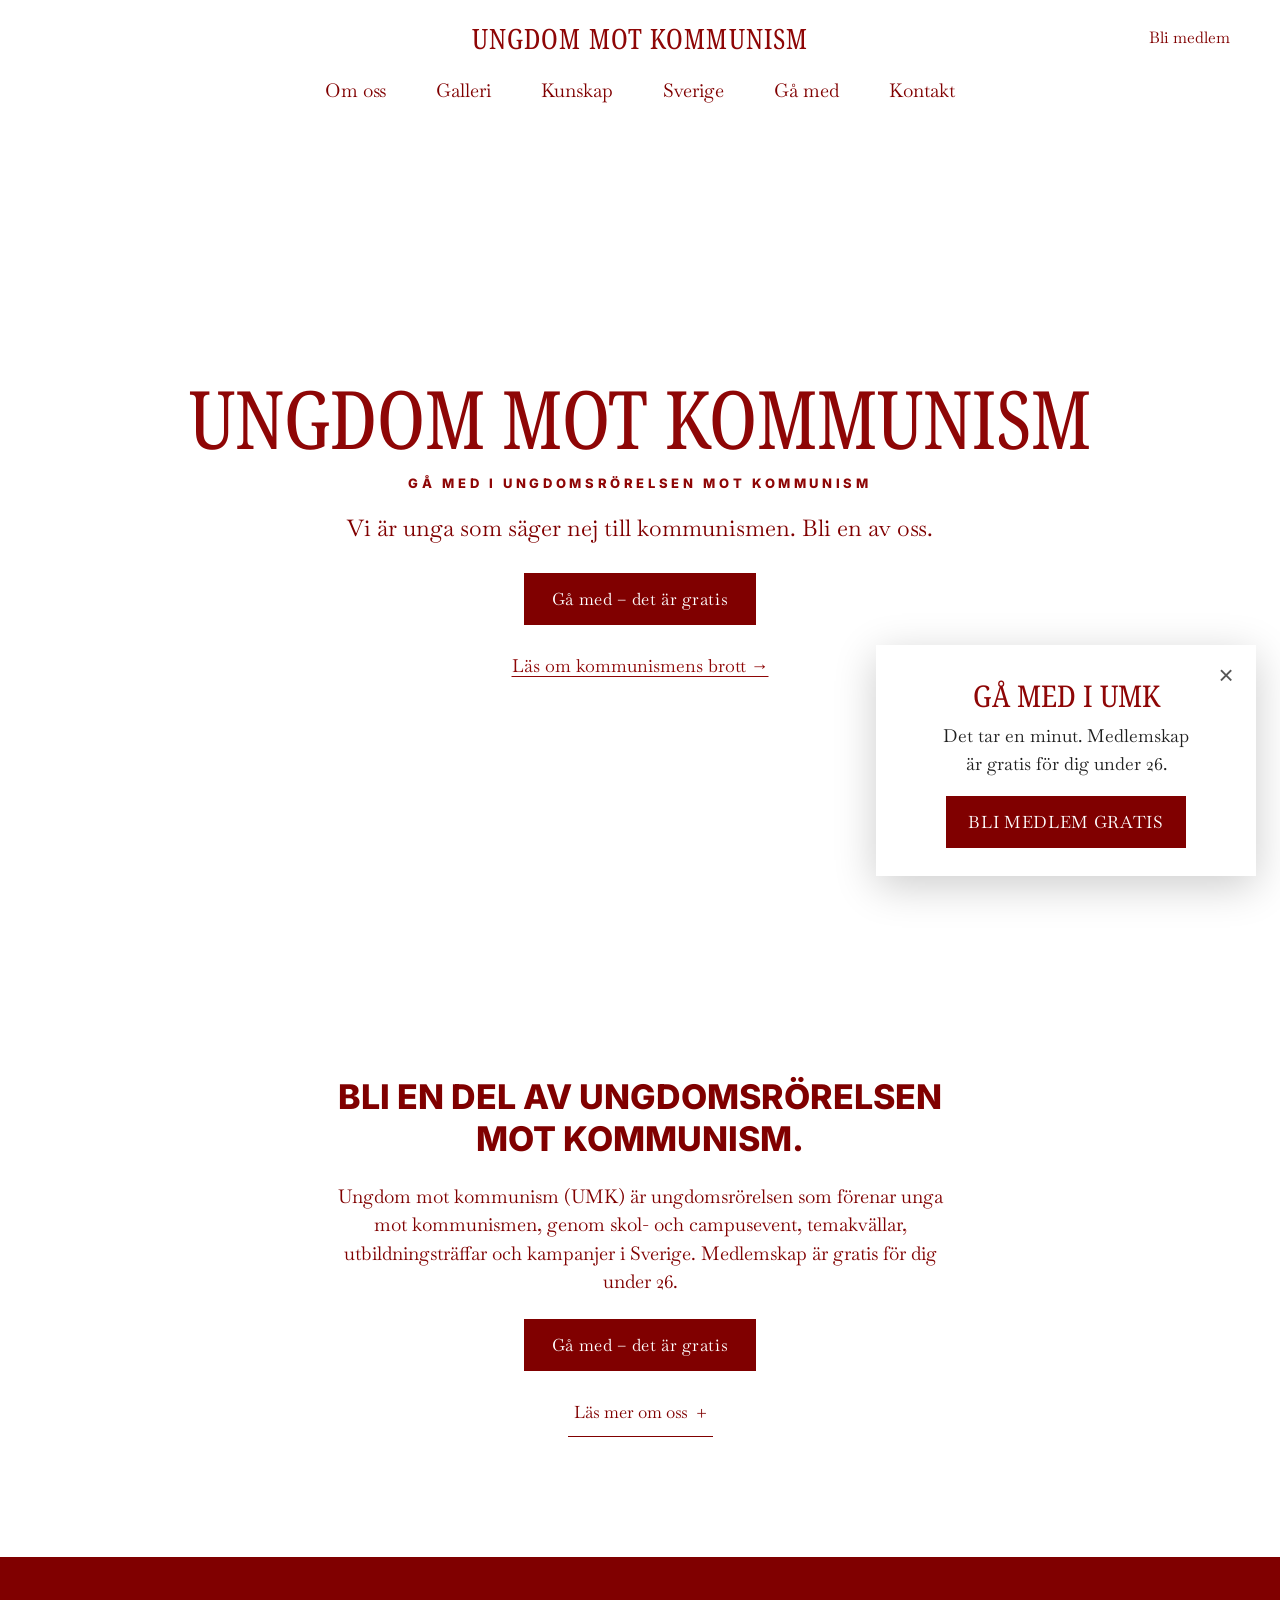
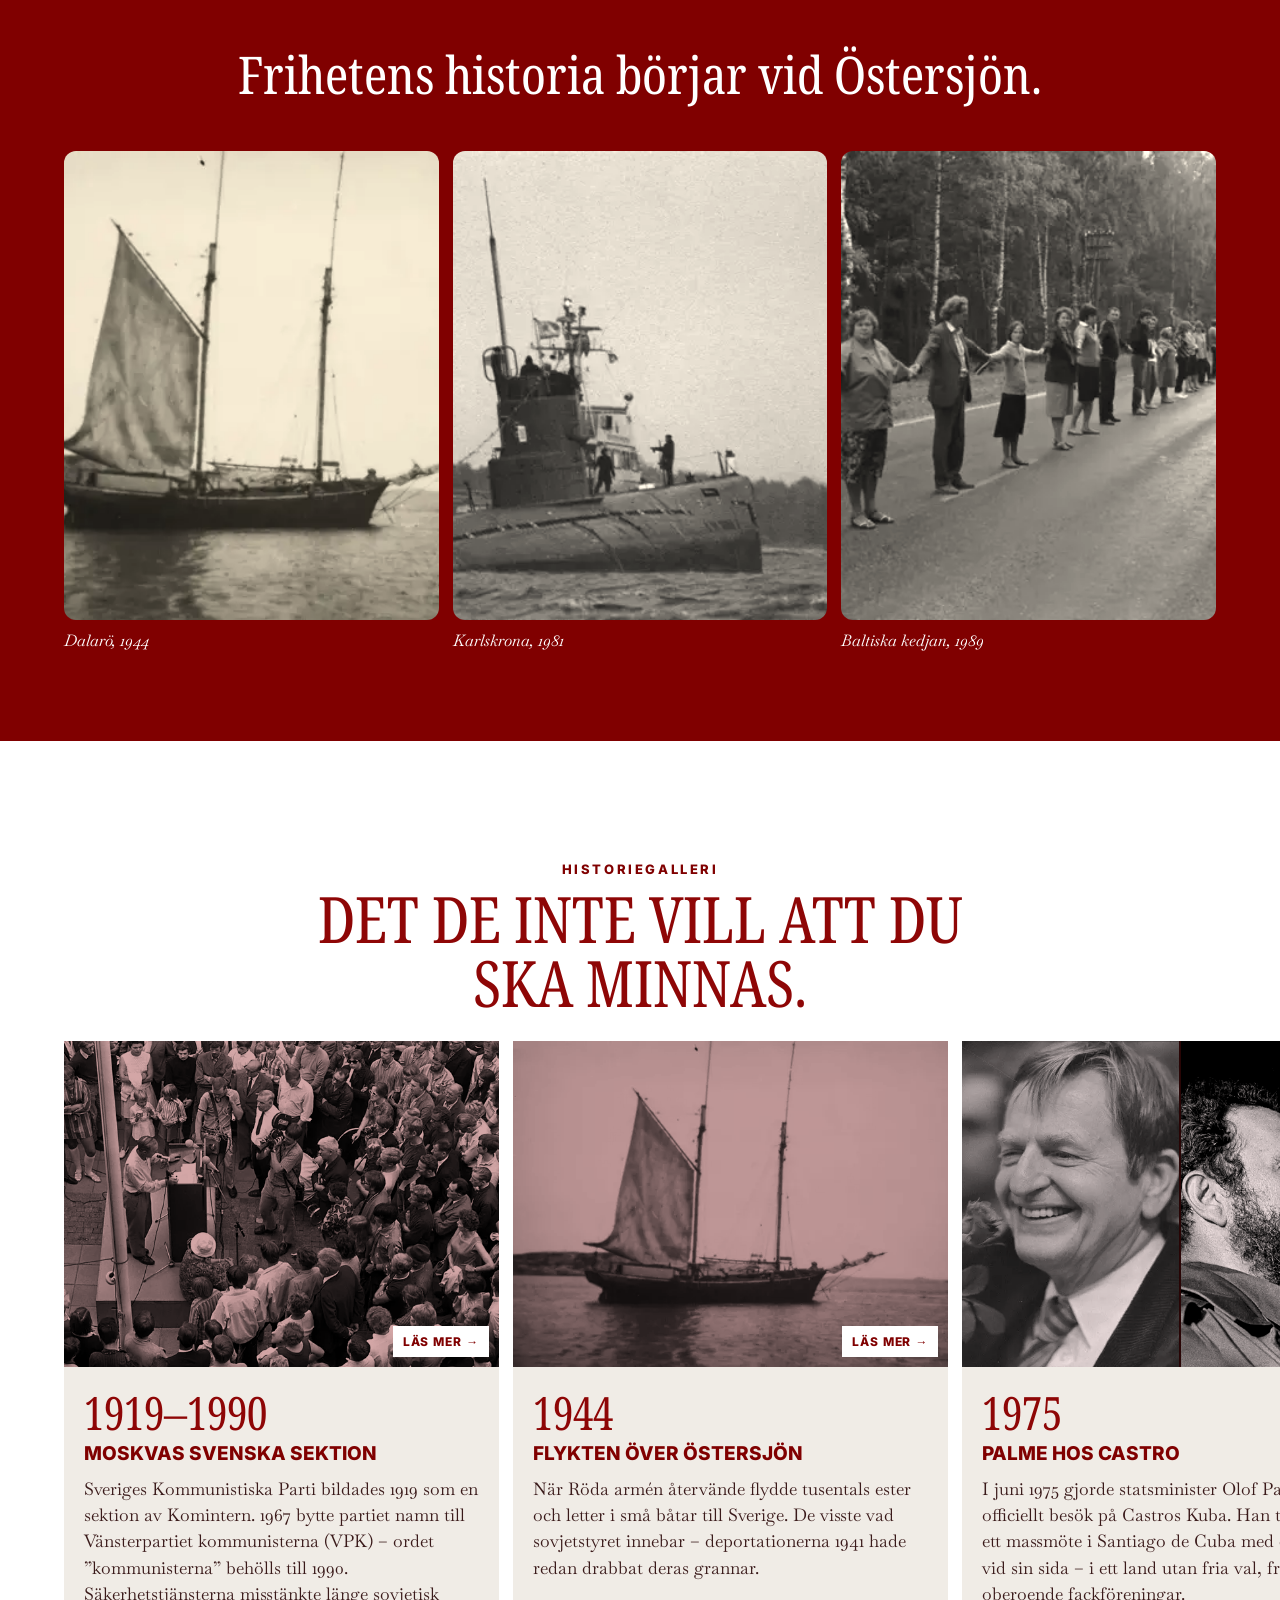
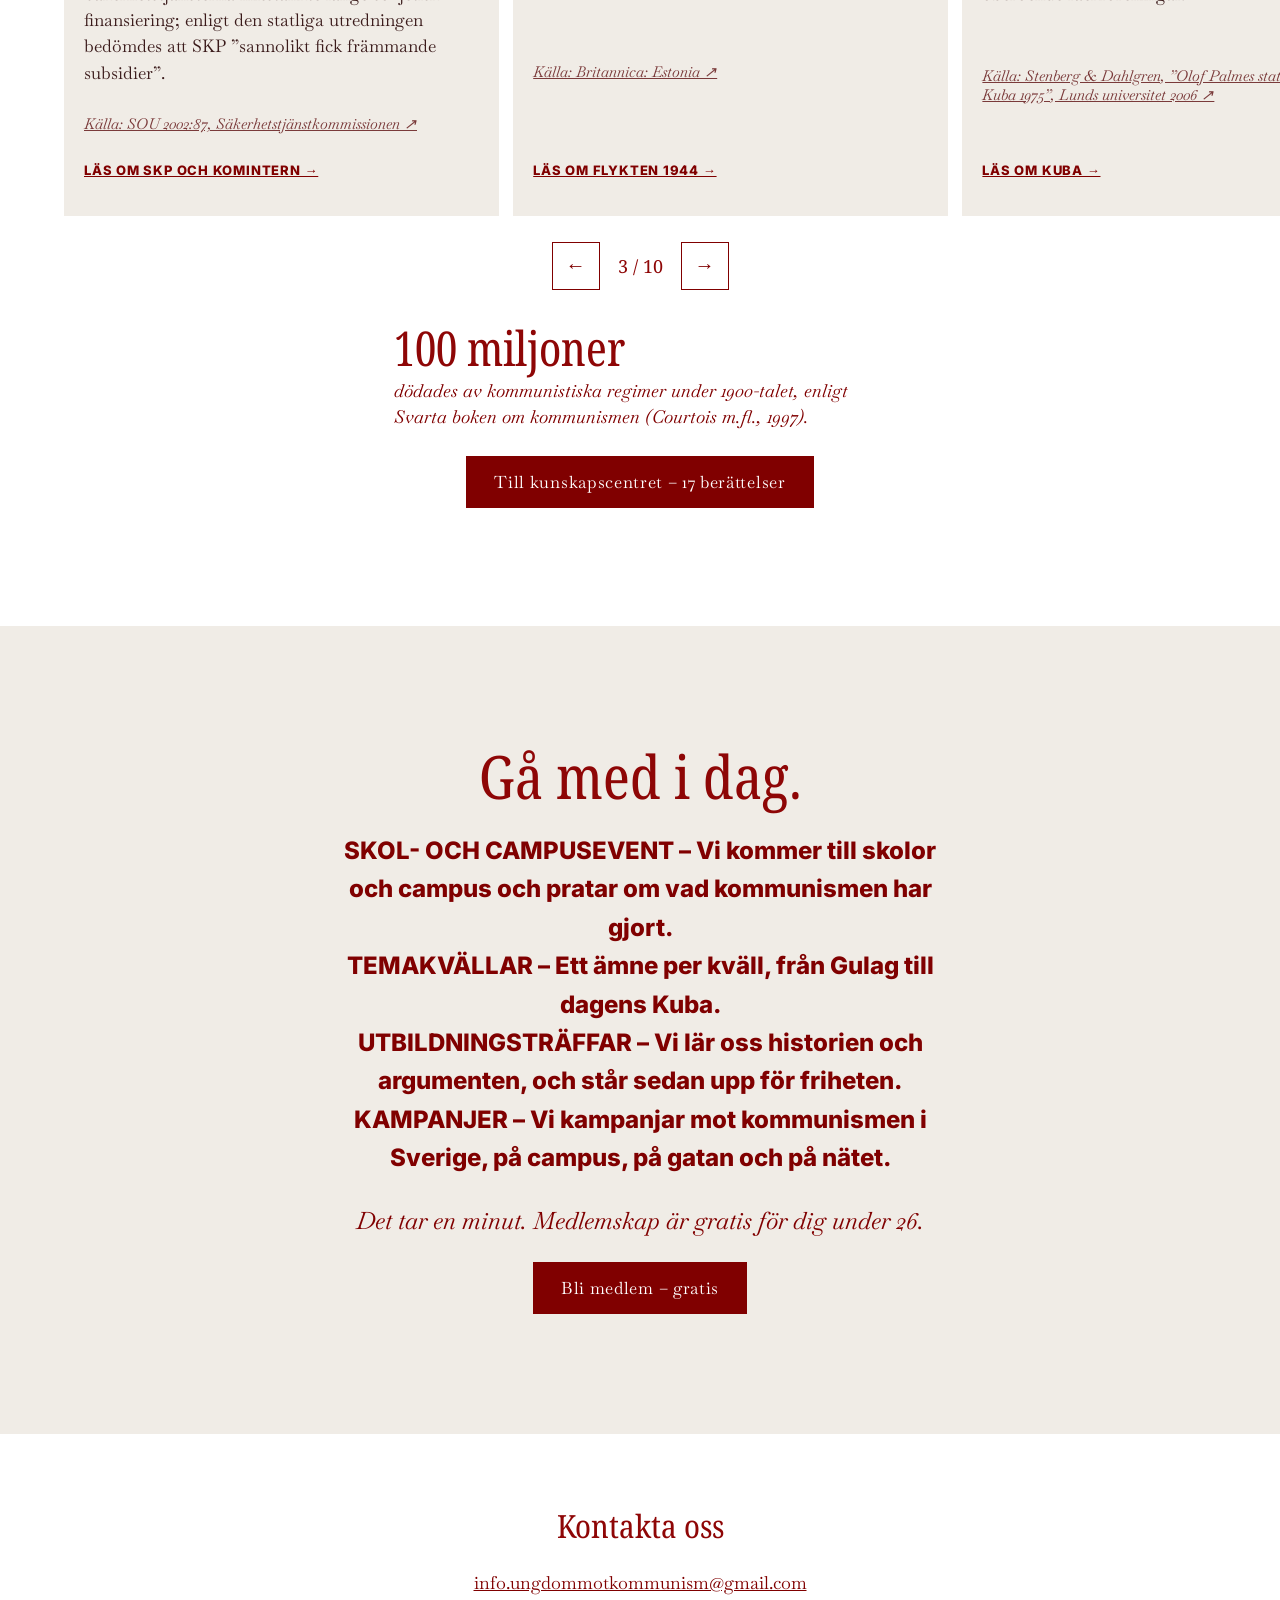
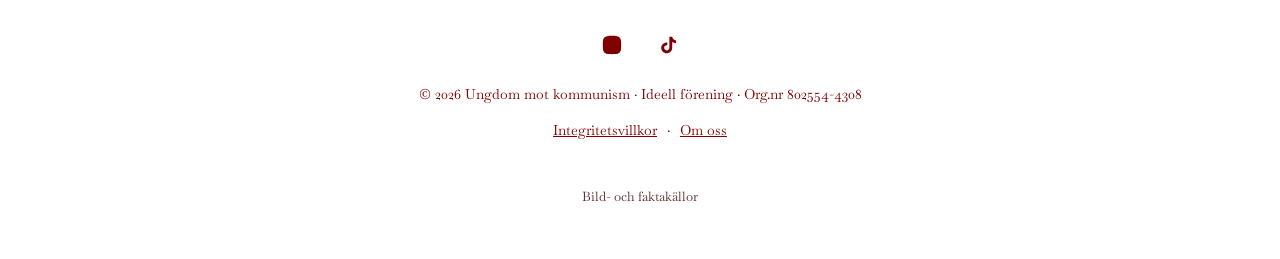
==== index.html @ 4d42bcc8 "Synk: nytt budskap" ====
<!doctype html><html lang="sv"><head><meta charset="utf-8"><meta name="robots" content="noindex,nofollow"><meta name="viewport" content="width=device-width,initial-scale=1,viewport-fit=cover">
<title>Ungdom mot kommunism – Gå med i ungdomsrörelsen mot kommunism</title><link rel="canonical" href="https://ungmk.se/"><meta property="og:type" content="website"><meta property="og:site_name" content="Ungdom mot kommunism"><meta property="og:locale" content="sv_SE"><meta property="og:title" content="Ungdom mot kommunism – Gå med i ungdomsrörelsen mot kommunism"><meta property="og:description" content="Gå med i Ungdom mot kommunism – ungdomsrörelsen för ett fritt Sverige. Vi är unga som säger nej till kommunismen. Medlemskap är gratis för dig under 26."><meta property="og:image" content="https://ungmk.se/og-image.png"><meta property="og:image:width" content="1200"><meta property="og:image:height" content="630"><meta property="og:image:alt" content="Ungdom mot kommunism – för ett fritt Sverige"><meta name="twitter:card" content="summary_large_image"><meta name="twitter:image" content="https://ungmk.se/og-image.png"><meta property="og:url" content="https://ungmk.se/">
<meta name="description" content="Gå med i Ungdom mot kommunism – ungdomsrörelsen för ett fritt Sverige. Vi är unga som säger nej till kommunismen. Medlemskap är gratis för dig under 26.">
<meta name="theme-color" content="#800000"><link rel="icon" href="favicon.svg">
<link rel="preload" href="fonts/noto-serif-wdth.woff2" as="font" type="font/woff2" crossorigin>

<link rel="stylesheet" href="styles.css"></head><body>
<a class="skip" href="#main">Hoppa till innehållet</a>
<header class="hdr" id="hdr">
  <button class="burger" id="burger" aria-label="Öppna meny" aria-expanded="false" aria-controls="menu"><i></i><i></i></button>
  <a class="wm" href="#top">Ungdom mot kommunism</a>
  <a class="hdr-cta" href="https://umk.registra.nu/" target="_blank" rel="noopener">Bli medlem</a>
  <nav class="menu" id="menu" aria-label="Huvudmeny"><a href="#om">Om oss</a><a href="#historia">Galleri</a><a href="kunskap/">Kunskap</a><a href="kunskap/sverige/">Sverige</a><a href="#ga-med">Gå med</a><a href="#kontakt">Kontakt</a></nav>
</header>
<main id="main">
<section class="hero hw" id="top" aria-labelledby="h1">
  <div class="hw-in">
    <h1 id="h1" class="hw-logo"><span class="l1">Ungdom mot</span> <span class="l2">kommunism</span></h1>
    <p class="hw-sub">Gå med i ungdomsrörelsen mot kommunism</p>
    <p class="hw-p">Vi är unga som säger nej till kommunismen. Bli en av oss.</p>
    <a class="btn" href="https://umk.registra.nu/" target="_blank" rel="noopener">Gå med – det är gratis</a>
    <p class="hw-2"><a href="kunskap/">Läs om kommunismens brott →</a></p>
  </div>
</section>

<section class="intro" id="om">
  <p class="caps">BLI EN DEL AV UNGDOMSRÖRELSEN<br>MOT KOMMUNISM.</p>
  <p class="intro-p">Ungdom mot kommunism (UMK) är ungdomsrörelsen som förenar unga mot kommunismen, genom skol- och campusevent, temakvällar, utbildningsträffar och kampanjer i Sverige. Medlemskap är gratis för dig under 26.</p>
  <p><a class="btn" href="https://umk.registra.nu/" target="_blank" rel="noopener">Gå med – det är gratis</a></p>
  <details class="more"><summary>Läs mer om oss</summary>
    <p>Vår kärna är på universitet och högskolor. Där driver våra medlemmar opinion i lokala campusgrupper och motarbetar kommunistiska idéer bland studenter.</p>
    <p>Vi arrangerar skol- och campusevent, temakvällar och utbildningsträffar om vad kommunistiska regimer faktiskt har gjort, och vi kampanjar mot kommunismen i Sverige.</p>
    <p>Vi bygger på konservativa värderingar, står fria från partier och tar avstånd från alla rörelser som går emot kampen mot kommunismen.</p>
  </details>
</section>

<section class="band" aria-labelledby="h-band">
  <h2 id="h-band" class="band-h">Frihetens historia börjar vid Östersjön.</h2>
  <div class="strip" tabindex="0" aria-label="Bilder, svep i sidled">
    <figure><img src="img/ellen-600.webp" srcset="img/ellen-600.webp 600w, img/ellen-1200.webp 1200w" sizes="(max-width:820px) 78vw, 30vw" width="600" height="414" loading="lazy" alt="Segelfartyget Ellen med flyktingar från Estland i Dalarö hamn, 24 september 1944"><figcaption>Dalarö, 1944</figcaption></figure>
    <figure><img src="img/u137-600.webp" srcset="img/u137-600.webp 600w, img/u137-1200.webp 1200w" sizes="(max-width:820px) 78vw, 30vw" width="600" height="377" loading="lazy" alt="Den sovjetiska ubåten U 137 på grund i Gåsefjärden utanför Karlskrona, 1981"><figcaption>Karlskrona, 1981</figcaption></figure>
    <figure><img src="img/baltic-600.webp" srcset="img/baltic-600.webp 600w, img/baltic-1200.webp 1200w" sizes="(max-width:820px) 78vw, 30vw" width="600" height="400" loading="lazy" alt="Baltiska kedjan i Lettland mellan Cēsis och Valmiera, 23 augusti 1989"><figcaption>Baltiska kedjan, 1989</figcaption></figure>
  </div>
</section>

<section class="gal" id="historia" aria-labelledby="h-gal">
  <div class="gal-h"><p class="kick">Historiegalleri</p><h2 id="h-gal">Det de inte vill att du ska minnas.</h2><p class="hint">Svep för att bläddra <span aria-hidden="true">→</span></p></div>
  <ol class="track" id="track" tabindex="0" aria-label="Historiegalleri, 10 rum"><li class="g" id="g1"><a class="gfig" href="kunskap/sverige/#skp" aria-label="Läs om SKP och Komintern"><figure><img src="img/g-vpk.webp" alt="Vänsterpartiet kommunisterna, valmöte i Örebro 1968" loading="lazy" width="800" height="560"></figure></a><div class="g-b"><p class="g-y">1919–1990</p><h3>Moskvas svenska sektion</h3><p>Sveriges Kommunistiska Parti bildades 1919 som en sektion av Komintern. 1967 bytte partiet namn till Vänsterpartiet kommunisterna (VPK) – ordet ”kommunisterna” behölls till 1990. Säkerhetstjänsterna misstänkte länge sovjetisk finansiering; enligt den statliga utredningen bedömdes att SKP ”sannolikt fick främmande subsidier”.</p><a class="g-s" href="https://www.riksdagen.se/sv/dokument-och-lagar/dokument/statens-offentliga-utredningar/rikets-sakerhet-och-den-personliga-integriteten-_gqb387d2/html/" target="_blank" rel="noopener">Källa: SOU 2002:87, Säkerhetstjänstkommissionen ↗</a><a class="more2" href="kunskap/sverige/#skp">Läs om SKP och Komintern →</a></div></li><li class="g" id="g2"><a class="gfig" href="kunskap/#flykt" aria-label="Läs om flykten 1944"><figure><img src="img/ellen-600.webp" alt="Segelfartyget Ellen med flyktingar från Estland i Dalarö hamn, 1944" loading="lazy" width="800" height="560"></figure></a><div class="g-b"><p class="g-y">1944</p><h3>Flykten över Östersjön</h3><p>När Röda armén återvände flydde tusentals ester och letter i små båtar till Sverige. De visste vad sovjetstyret innebar – deportationerna 1941 hade redan drabbat deras grannar.</p><a class="g-s" href="https://www.britannica.com/place/Estonia" target="_blank" rel="noopener">Källa: Britannica: Estonia ↗</a><a class="more2" href="kunskap/#flykt">Läs om flykten 1944 →</a></div></li><li class="g" id="g3"><a class="gfig" href="kunskap/#kuba" aria-label="Läs om Kuba"><figure><div class="g-duo"><img src="img/g-palme.webp" alt="Olof Palme" width="800" height="534" loading="lazy"><img src="img/g-castro.webp" alt="Fidel Castro, Havanna 1978" width="800" height="525" loading="lazy"></div></figure></a><div class="g-b"><p class="g-y">1975</p><h3>Palme hos Castro</h3><p>I juni 1975 gjorde statsminister Olof Palme ett officiellt besök på Castros Kuba. Han talade inför ett massmöte i Santiago de Cuba med diktatorn vid sin sida – i ett land utan fria val, fri press eller oberoende fackföreningar.</p><a class="g-s" href="https://lup.lub.lu.se/luur/download?fileOId=1323663&func=downloadFile&recordOId=1323662" target="_blank" rel="noopener">Källa: Stenberg & Dahlgren, ”Olof Palmes statsbesök på Kuba 1975”, Lunds universitet 2006 ↗</a><a class="more2" href="kunskap/#kuba">Läs om Kuba →</a></div></li><li class="g" id="g4"><a class="gfig" href="kunskap/#khmer" aria-label="Läs om Röda khmererna"><figure><img src="img/g-choeung.webp" alt="Stupan med dödskallar vid Choeung Ek, Kambodja" loading="lazy" width="800" height="560"></figure></a><div class="g-b"><p class="g-y">1975–79</p><h3>Dödens fält</h3><p>Röda khmererna tömde städerna och drev befolkningen till arbetsläger. Omkring 1,7 miljoner människor – runt en femtedel av Kambodjas befolkning – dog av avrättningar, svält och tvångsarbete.</p><a class="g-s" href="https://gsp.yale.edu/case-studies/cambodian-genocide-program" target="_blank" rel="noopener">Källa: Yale University, Cambodian Genocide Program ↗</a><a class="more2" href="kunskap/#khmer">Läs om Röda khmererna →</a></div></li><li class="g" id="g5"><a class="gfig" href="kunskap/sverige/#polpot" aria-label="Läs om delegationen 1978"><figure><img src="img/g-tuol.webp" alt="Tuol Sleng (S-21), Röda khmerernas fängelse i Phnom Penh, i dag folkmordsmuseum" loading="lazy" width="800" height="560"></figure></a><div class="g-b"><p class="g-y">1978</p><h3>Svenskarna som såg en utopi</h3><p>I augusti 1978 reste en delegation från Svensk-kampucheanska vänskapsförbundet – bland dem Jan Myrdal och Gunnar Bergström – runt i Pol Pots Kampuchea och åt middag med Pol Pot. Hemma i Sverige berättade de om ett land på väg mot socialismen. Bergström har senare bett om ursäkt; Myrdal ändrade aldrig sin hållning.</p><a class="g-s" href="https://ipsnews.net/svenska/2008/11/20/kambodja-svensk-som-hyllade-pol-pot-ber-om-ursakt/" target="_blank" rel="noopener">Källa: Forum för levande historia (2009); IPS (2008) ↗</a><a class="more2" href="kunskap/sverige/#polpot">Läs om delegationen 1978 →</a></div></li><li class="g" id="g6"><a class="gfig" href="kunskap/sverige/#u137" aria-label="Läs om U 137"><figure><img src="img/u137-600.webp" alt="Den sovjetiska ubåten U 137 på grund utanför Karlskrona, 1981" loading="lazy" width="800" height="560"></figure></a><div class="g-b"><p class="g-y">1981</p><h3>U 137</h3><p>Den 27 oktober går en sovjetisk ubåt på grund i Gåsefjärden, inne i ett svenskt militärt skyddsområde utanför Karlskrona. Hotet var aldrig abstrakt – det låg i våra egna vatten.</p><a class="g-s" href="https://digitaltmuseum.se/search/?q=U%20137" target="_blank" rel="noopener">Källa: Marinmuseum ↗</a><a class="more2" href="kunskap/sverige/#u137">Läs om U 137 →</a></div></li><li class="g" id="g7"><a class="gfig" href="kunskap/#balt" aria-label="Läs om Baltikum"><figure><img src="img/baltic-600.webp" alt="Baltiska kedjan i Lettland, 23 augusti 1989" loading="lazy" width="800" height="560"></figure></a><div class="g-b"><p class="g-y">1989</p><h3>Kedjan som bröt imperiet</h3><p>Omkring två miljoner människor tog varandras händer i en kedja på cirka 675 km genom Estland, Lettland och Litauen. Två år senare var länderna fria och Sovjetunionen upplöst.</p><a class="g-s" href="https://www.unesco.org/en/memory-world" target="_blank" rel="noopener">Källa: UNESCO Memory of the World ↗</a><a class="more2" href="kunskap/#balt">Läs om Baltikum →</a></div></li><li class="g" id="g8"><a class="gfig" href="kunskap/sverige/#uv" aria-label="Läs om Ung Vänster"><figure><img src="img/s-uv-480.webp" srcset="img/s-uv-480.webp 480w, img/s-uv-900.webp 900w" sizes="(min-width:821px) 30vw, 85vw" alt="Sveriges riksdag – mandatfördelning" loading="lazy" width="480" height="243"></figure></a><div class="g-b"><p class="g-y">2021</p><h3>”Ett kommunistiskt samhälle”</h3><p>Vänsterpartiets ungdomsförbund Ung Vänster skriver i sitt principprogram: <q>Vårt mål är ett klasslöst samhälle, fritt från förtryck – ett kommunistiskt samhälle.</q> Förbundet säger sig samtidigt ta avstånd från Kina och Nordkorea – men har valt att behålla ordet.</p><a class="g-s" href="https://ungvanster.se/wp-content/uploads/2021/02/Ung-Vansters-principprogram-antagna-2021-MED-FRAMSIDA.pdf" target="_blank" rel="noopener">Källa: Ung Vänsters principprogram (2021); SVT Nyheter 19/2 2021 ↗</a><a class="more2" href="kunskap/sverige/#uv">Läs om Ung Vänster →</a></div></li><li class="g" id="g9"><a class="gfig" href="kunskap/#uigurer" aria-label="Läs om uigurerna"><figure><img src="img/g-xinjiang.webp" alt="Karta över interneringsanläggningar i Xinjiang (amerikansk-australisk bedömning)" loading="lazy" width="800" height="560"></figure></a><div class="g-b"><p class="g-y">I dag</p><h3>Kommunismen lever</h3><p>Kina har internerat uigurer i läger i Xinjiang (FN:s människorättskontor, 2022). FN:s undersökningskommission fann brott mot mänskligheten i Nordkorea (2014). På Kuba fängslades hundratals demonstranter efter protesterna i juli 2021 (Human Rights Watch).</p><a class="g-s" href="https://www.ohchr.org/en/documents/country-reports/ohchr-assessment-human-rights-concerns-xinjiang-uyghur-autonomous-region" target="_blank" rel="noopener">Källa: OHCHR 2022; FN:s undersökningskommission 2014; HRW ↗</a><a class="more2" href="kunskap/#uigurer">Läs om uigurerna →</a></div></li><li class="g g-end"><div class="g-b"><p class="g-y">2026</p><h3>Vi är unga som säger nej till kommunismen.</h3><p>Historien är dokumenterad. Frågan är vem som vågar säga det högt. Det gör vi.</p><a class="btn btn-w" href="https://umk.registra.nu/" target="_blank" rel="noopener">Bli medlem – gratis</a></div></li></ol>
  <div class="gal-nav"><button class="arr" id="prev" aria-label="Föregående">←</button><span id="gpos" aria-live="polite">1 / 10</span><button class="arr" id="next" aria-label="Nästa">→</button></div>
  <p class="count"><b>100 miljoner</b> dödades av kommunistiska regimer under 1900-talet, enligt <cite>Svarta boken om kommunismen</cite> (Courtois m.fl., 1997).</p>
  <p style="text-align:center;margin-top:26px"><a class="btn" href="kunskap/">Till kunskapscentret – 17 berättelser</a></p>
</section>

<section class="join" id="ga-med" aria-labelledby="h-join">
  <h2 id="h-join">Gå med i dag.</h2>
  <ul class="list"><li><b>SKOL- OCH CAMPUSEVENT</b> – Vi kommer till skolor och campus och pratar om vad kommunismen har gjort.</li><li><b>TEMAKVÄLLAR</b> – Ett ämne per kväll, från Gulag till dagens Kuba.</li><li><b>UTBILDNINGSTRÄFFAR</b> – Vi lär oss historien och argumenten, och står sedan upp för friheten.</li><li><b>KAMPANJER</b> – Vi kampanjar mot kommunismen i Sverige, på campus, på gatan och på nätet.</li></ul>
  <p class="it">Det tar en minut. Medlemskap är gratis för dig under 26.</p>
  <a class="btn" href="https://umk.registra.nu/" target="_blank" rel="noopener">Bli medlem – gratis</a>
</section>
</main>
<footer class="foot" id="kontakt">
  <h2>Kontakta oss</h2>
  <a class="mail" href="mailto:info.ungdommotkommunism@gmail.com">info.ungdommotkommunism@gmail.com</a>
  <div class="soc"><a href="https://www.instagram.com/ungdommotkommunism/" target="_blank" rel="noopener" aria-label="Instagram"><svg viewBox="0 0 24 24" aria-hidden="true"><path d="M12 7a5 5 0 1 0 0 10 5 5 0 0 0 0-10zm0 8.2a3.2 3.2 0 1 1 0-6.4 3.2 3.2 0 0 1 0 6.4zM17.3 5.5a1.2 1.2 0 1 0 0 2.4 1.2 1.2 0 0 0 0-2.4zM12 2C9.3 2 9 2 7.9 2.1 4.3 2.2 2.2 4.3 2.1 7.9 2 9 2 9.3 2 12s0 3 .1 4.1c.1 3.6 2.2 5.7 5.8 5.8 1.1.1 1.4.1 4.1.1s3 0 4.1-.1c3.6-.1 5.7-2.2 5.8-5.8.1-1.1.1-1.4.1-4.1s0-3-.1-4.1c-.1-3.6-2.2-5.7-5.8-5.8C15 2 14.7 2 12 2z"/></svg></a><a href="https://www.tiktok.com/@ungdommotkommunism" target="_blank" rel="noopener" aria-label="TikTok"><svg viewBox="0 0 24 24" aria-hidden="true"><path d="M16.6 3c.4 2.3 1.9 3.8 4.2 4v3.1c-1.6 0-3-.5-4.2-1.3v6.3c0 3.6-2.9 6-6 6-3.4 0-6-2.7-6-6s2.9-6.1 6.6-5.9v3.2c-1.7-.3-3.4.9-3.4 2.7 0 1.5 1.3 2.8 2.8 2.8 1.6 0 2.9-1.2 2.9-3.1V3z"/></svg></a></div>
  <p class="small">© 2026 Ungdom mot kommunism · Ideell förening · Org.nr 802554-4308<br><a href="integritet.html">Integritetsvillkor</a> · <a href="om-oss.html">Om oss</a></p>
  <details class="cred"><summary>Bild- och faktakällor</summary><p>Bilder via Wikimedia Commons: ”Escape of Estonians from Soviet power to Sweden, September 1944” – okänd fotograf, public domain. ”Põgenikke Rootsi viinud purjelaev Ellen 24.09.1944 Dalarö sadamas” – okänd fotograf, public domain. ”En rysk U-båt har gått på grund vid Gåsefjärden, Karlskrona” – Jan Collsiöö via Garnisonsmuseet Skaraborg, CC0. ”Baltic Way in Latvia between Cēsis and Valmiera” – Laimonis Stīpnieks, CC BY-SA 4.0. Ung Vänster-rummet: <a href="https://commons.wikimedia.org/wiki/File:Sveriges_riksdag_20260130.png" target="_blank" rel="noopener">Sveriges riksdag 20260130</a> – by LittleGun, derived from:   by GeMet

Original diagram created with help of pa, Public domain. Bilderna är beskurna och tonade. Galleriet: ”VPK Örebro 1968” – Örebro Kuriren/Örebro läns museum, CC BY-SA 4.0. ”Olof Palme” – Firma Hagblom-Foto (Alvin), CC0. ”Fidel Castro, Havana, 1978” – Marcelo Montecino, CC BY-SA 2.0. ”Skulls stupa at Choeung Ek Killing Fields” – shankar s., CC BY 2.0. ”Muzeum Ludobójstwa Tuol Sleng (01)” – Marcin Konsek, CC BY-SA 4.0. ”Xinjiang Internment Map, US-Aus Gov Assessment” – NGA, public domain.<br>Fakta: SOU 2002:87; Ung Vänsters principprogram 2021; SVT; Yale CGP; Forum för levande historia; OHCHR; HRW; Courtois m.fl. (1997); UNESCO; Marinmuseum; Nationalencyklopedin; Britannica. Typsnitt: Baskervville, Noto Serif, Inter (SIL OFL).</p></details>
</footer>
<a class="sticky" id="sticky" href="https://umk.registra.nu/" target="_blank" rel="noopener">Gå med – det är gratis</a>
<div class="sheet" id="sheet" role="dialog" aria-labelledby="sheet-h" hidden>
  <button class="x" id="sheetx" aria-label="Stäng">×</button>
  <h2 id="sheet-h">GÅ MED I UMK</h2><p>Det tar en minut. Medlemskap är gratis för dig under 26.</p>
  <a class="blk" href="https://umk.registra.nu/" target="_blank" rel="noopener">BLI MEDLEM GRATIS</a>
</div>
<script src="main.js" defer></script>
</body></html>
---- styles.css ----
@font-face{font-family:Baskervville;src:url(fonts/baskervville-latin-400-normal.woff2) format("woff2");font-display:swap}
@font-face{font-family:Baskervville;font-style:italic;src:url(fonts/baskervville-latin-400-italic.woff2) format("woff2");font-display:swap}
@font-face{font-family:"Noto Serif";src:url(fonts/noto-serif-wdth.woff2) format("woff2");font-weight:100 900;font-stretch:62.5% 100%;font-display:swap}
@font-face{font-family:Inter;font-weight:800;src:url(fonts/inter-latin-800-normal.woff2) format("woff2");font-display:swap}
:root{--m:#800000;--m2:#8E0606;--cream:#F0ECE6;--ink:#1f1f1f;--cond:"Noto Serif",Georgia,serif;--bask:Baskervville,Georgia,serif;--sans:Inter,"Helvetica Neue",Arial,sans-serif;--pad:22px}
*{box-sizing:border-box}html{scroll-behavior:smooth}html,body{overflow-x:clip}
body{margin:0;background:#fff;color:var(--m);font:18px/1.55 var(--bask);padding-bottom:84px}
a{color:inherit}img{display:block;max-width:100%;height:auto}
h1,h2,h3{font-weight:400;margin:0}
.skip{position:absolute;left:-999px;background:var(--m);color:#fff;padding:12px;z-index:200}.skip:focus{left:8px;top:8px}
:focus-visible{outline:2px solid var(--m);outline-offset:3px}
.btn,.blk{display:inline-flex;align-items:center;justify-content:center;min-height:52px;padding:0 28px;background:var(--m);color:#fff;text-decoration:none;font:17px var(--bask);letter-spacing:.04em;transition:background .2s}
.btn:hover,.blk:hover{background:#000}
/* header */
.hdr{position:sticky;top:0;z-index:60;background:#fff;display:grid;grid-template-columns:48px 1fr 48px;align-items:center;padding:10px 14px;border-bottom:1px solid transparent;transition:border-color .3s}
.hdr.s{border-color:rgba(128,0,0,.12)}
.wm{grid-column:2;justify-self:center;display:flex;flex-direction:column;align-items:center;text-decoration:none;font:400 21px/.84 var(--cond);font-stretch:62.5%;color:var(--m2);padding:4px}
.burger{width:48px;height:48px;background:none;border:0;position:relative;cursor:pointer}
.burger i{position:absolute;left:12px;right:12px;height:1.5px;background:var(--m);top:19px;transition:transform .3s,top .3s}.burger i+i{top:28px}
.burger[aria-expanded=true] i{top:24px;transform:rotate(45deg)}.burger[aria-expanded=true] i+i{transform:rotate(-45deg)}
.hdr-cta{display:none}
.menu{position:fixed;inset:72px 0 0;background:#fff;display:flex;flex-direction:column;align-items:center;justify-content:center;gap:6px;opacity:0;visibility:hidden;transition:opacity .25s,visibility .25s}
.menu.open{opacity:1;visibility:visible}.menu a{font:30px var(--bask);text-decoration:none;min-height:56px;display:flex;align-items:center;padding:0 20px}
/* intro */
.intro{padding:80px var(--pad);text-align:center;max-width:760px;margin:0 auto}
.caps{font:800 24px/1.25 var(--sans);margin:0 0 22px}
.it{font:italic 20px/1.45 var(--bask);margin:0 0 24px}
.more summary{list-style:none;cursor:pointer;display:inline-flex;align-items:center;gap:8px;min-height:48px;padding:0 6px;border-bottom:1px solid var(--m);font:17px var(--bask)}
.more summary::-webkit-details-marker{display:none}.more summary::after{content:"+";font-size:20px}.more[open] summary::after{content:"–"}
.more p{text-align:left;color:#3a1a1a;margin:18px 0 0}
/* band */
.band{background:var(--m);color:#fff;padding:60px 0 52px}
.band-h{font:400 34px/1.05 var(--cond);font-stretch:68%;text-align:center;padding:0 var(--pad);margin-bottom:30px}
.strip{display:flex;gap:14px;overflow-x:auto;scroll-snap-type:x mandatory;padding:0 var(--pad);scrollbar-width:none}.strip::-webkit-scrollbar{display:none}
.strip figure{margin:0;flex:0 0 78%;scroll-snap-align:center}
.strip img{width:100%;aspect-ratio:4/5;object-fit:cover;border-radius:12px;filter:sepia(.25)}
.strip figcaption{font:italic 16px var(--bask);margin-top:10px}
/* history */
.hist{padding:80px 0;text-align:center}
.hist h2{font:400 36px/1.05 var(--cond);font-stretch:68%;color:var(--m2);padding:0 var(--pad);margin-bottom:30px}
.tl{list-style:none;margin:0;padding:0 var(--pad) 8px;display:flex;gap:14px;overflow-x:auto;scroll-snap-type:x mandatory;text-align:left;scrollbar-width:none}.tl::-webkit-scrollbar{display:none}
.tl li{flex:0 0 82%;scroll-snap-align:center;background:var(--cream);padding:26px 22px;border-top:3px solid var(--m)}
.tl .y{font:400 40px/1 var(--cond);font-stretch:62.5%;color:var(--m2)}.tl h3{font:800 16px var(--sans);text-transform:uppercase;margin:10px 0 8px}
.tl p{margin:0;font-size:17.5px;color:#3a1a1a}.tl small{display:block;margin-top:14px;font:italic 14px var(--bask);color:#7a4a4a}
.count{max-width:620px;margin:44px auto 0;padding:0 var(--pad);font:italic 18px/1.45 var(--bask)}.count b{display:block;font:400 48px/1 var(--cond);font-stretch:62.5%;font-style:normal;color:var(--m2);margin-bottom:6px}
/* join */
.join{background:var(--cream);text-align:center;padding:80px var(--pad)}
.join h2{font:400 40px/1 var(--cond);font-stretch:68%;color:var(--m2);margin-bottom:26px}
.list{list-style:none;padding:0;margin:0 auto 26px;font:400 19px/1.6 var(--sans);max-width:460px}.list b{font-weight:800}
/* footer */
.foot{padding:70px var(--pad) 40px;text-align:center}
.foot h2{font:400 32px var(--cond);font-stretch:75%;color:var(--m2);margin-bottom:12px}
.mail{display:inline-flex;min-height:48px;align-items:center;font-size:18px;overflow-wrap:anywhere;word-break:break-word}
.soc{display:flex;justify-content:center;gap:8px;margin:14px 0}.soc a{width:48px;height:48px;display:grid;place-items:center}.soc svg{width:22px;height:22px;fill:var(--m)}
.small{font-size:14px;line-height:1.7}.small a{display:inline-flex;align-items:center;min-height:48px;padding:0 6px}
.cred{font-size:13px;text-align:left;max-width:760px;margin:20px auto 0;color:#5a2a2a}.cred summary{cursor:pointer;min-height:44px;display:flex;align-items:center;justify-content:center}
/* sticky + sheet */
.sticky{position:fixed;left:12px;right:12px;bottom:calc(12px + env(safe-area-inset-bottom));z-index:70;display:flex;align-items:center;justify-content:center;min-height:56px;background:var(--m);color:#fff;text-decoration:none;font:18px var(--bask);letter-spacing:.05em;box-shadow:0 8px 24px rgba(0,0,0,.18);transform:translateY(150%);transition:transform .35s}
.sticky.on{transform:none}
.sheet{position:fixed;left:0;right:0;bottom:0;z-index:80;background:#fff;padding:30px var(--pad) calc(28px + env(safe-area-inset-bottom));text-align:center;box-shadow:0 -10px 40px rgba(0,0,0,.18);animation:su .4s ease-out}
.sheet[hidden]{display:none}@keyframes su{from{transform:translateY(100%)}}
.sheet h2{font:400 30px var(--cond);font-stretch:75%;color:var(--m2)}.sheet p{color:var(--ink);margin:6px 0 18px}
.x{position:absolute;top:6px;right:6px;width:48px;height:48px;border:0;background:none;font-size:26px;color:#555;cursor:pointer}
.rv{opacity:0;transform:translateY(16px);transition:opacity .8s,transform .8s}.rv.in{opacity:1;transform:none}
/* desktop */
@media (min-width:821px){
 :root{--pad:5vw}body{padding-bottom:0}
 .hdr{grid-template-columns:1fr auto 1fr;padding:14px 3vw}.burger{display:none}
 .wm{font-size:26px}.hdr-cta{display:block;justify-self:end;grid-column:3;grid-row:1;font-size:16px;text-decoration:none;padding:12px}
 .menu{position:static;grid-column:1/-1;flex-direction:row;opacity:1;visibility:visible;gap:10px;margin-top:6px}.menu a{font-size:19px;min-height:44px}.menu a:hover{opacity:.55}
 .intro{padding:120px 5vw}.caps{font-size:34px}.it{font-size:24px}
 .band{padding:90px 0}.band-h{font-size:52px;margin-bottom:50px}
 .strip{overflow:visible;padding:0 5vw}.strip figure{flex:1}.strip img{transition:transform .8s}.strip figure:hover img{transform:scale(1.03)}
 .hist{padding:120px 0}.hist h2{font-size:56px;margin-bottom:50px}
 .tl{display:grid;grid-template-columns:repeat(3,1fr);gap:20px;overflow:visible;padding:0 5vw}.tl li{padding:32px 28px}
 .join{padding:120px 5vw}.join h2{font-size:60px}.list{font-size:24px;max-width:620px}
 .sticky{display:none}.sheet{left:auto;right:24px;bottom:24px;width:380px;box-shadow:0 10px 40px rgba(0,0,0,.2)}
}
@media (prefers-reduced-motion:reduce){*{animation:none!important;transition:none!important;scroll-behavior:auto!important}.rv{opacity:1;transform:none}}
section,footer{scroll-margin-top:96px}.blk{white-space:nowrap;padding:0 22px}@media (min-width:821px){section,footer{scroll-margin-top:120px}}

/* HERO v2 */
.sr-only{position:absolute;width:1px;height:1px;overflow:hidden;clip:rect(0 0 0 0)}
.hero{position:relative;height:calc(100svh - 72px);min-height:560px;overflow:hidden;background:#2a0505;color:#fff;isolation:isolate}
.slides,.tint,.grain{position:absolute;inset:0}
.sl{position:absolute;inset:0;width:100%;height:100%;object-fit:cover;object-position:50% 35%;filter:grayscale(1) contrast(1.15) brightness(.95);opacity:0;transition:opacity 1.8s ease;transform:scale(1.08)}
.sl.on{opacity:1;animation:kb 9s ease-out forwards}
@keyframes kb{from{transform:scale(1.14) translate(1.5%,1%)}to{transform:scale(1.02) translate(0,0)}}
.tint{background:#800000;mix-blend-mode:multiply;opacity:.85}
.tint::after{content:"";position:absolute;inset:0;background:linear-gradient(180deg,rgba(30,0,0,.55) 0,rgba(30,0,0,0) 30%,rgba(30,0,0,.15) 55%,rgba(20,0,0,.85) 100%)}
.grain{opacity:.16;mix-blend-mode:overlay;pointer-events:none;background:url("data:image/svg+xml,%3Csvg xmlns='http://www.w3.org/2000/svg' width='160' height='160'%3E%3Cfilter id='n'%3E%3CfeTurbulence type='fractalNoise' baseFrequency='.85' numOctaves='2' stitchTiles='stitch'/%3E%3C/filter%3E%3Crect width='100%25' height='100%25' filter='url(%23n)'/%3E%3C/svg%3E");animation:gr .6s steps(3) infinite}
@keyframes gr{0%{transform:translate(0,0)}33%{transform:translate(-4%,3%)}66%{transform:translate(3%,-2%)}}
.hero-txt{position:absolute;left:0;right:0;bottom:0;padding:0 18px 74px;z-index:2}
.yr{display:flex;align-items:baseline;gap:10px;margin:0 0 6px;font:italic 16px var(--bask);color:#f3dede}
.yr span{font:400 22px var(--cond);font-stretch:62.5%;font-style:normal;color:#fff;letter-spacing:.06em;font-variant-numeric:tabular-nums}
.hero h1{font:400 clamp(84px,27vw,230px)/.84 var(--cond);font-stretch:62.5%;text-transform:uppercase;letter-spacing:-.015em;color:#fff;margin:0 0 16px}
.hero h1 .m{display:block;overflow:hidden;padding-bottom:.04em}
.hero h1 .m>span{display:block;transform:translateY(105%);animation:up 1.1s cubic-bezier(.2,.8,.15,1) forwards}
.hero h1 .m:nth-child(2)>span{animation-delay:.15s;color:#ffd9d9;font-style:italic}.hero h1 .m:nth-child(3)>span{animation-delay:.3s}
@keyframes up{to{transform:none}}
.punch{font:italic 20px/1.35 var(--bask);margin:0 0 22px;max-width:520px;opacity:0;animation:fd .9s .75s forwards}
.btn-w{background:#fff;color:var(--m);opacity:0;animation:fd .9s .95s forwards;min-width:220px}.btn-w:hover{background:var(--m);color:#fff}
.yr{opacity:0;animation:fd .9s .5s forwards}
@keyframes fd{from{opacity:0;transform:translateY(10px)}to{opacity:1;transform:none}}
.cue{position:absolute;z-index:2;left:50%;bottom:14px;width:48px;height:48px;margin-left:-24px;display:grid;place-items:center}
.cue i{width:1px;height:30px;background:rgba(255,255,255,.75);position:relative;overflow:hidden}
.cue i::after{content:"";position:absolute;left:0;top:-30px;width:1px;height:30px;background:#fff;animation:cue 1.8s ease-in-out infinite}
@keyframes cue{to{top:30px}}
@media (min-width:821px){
 .hero{height:calc(100vh - 110px);min-height:620px}
 .hero-txt{padding:0 5vw 80px;display:grid;grid-template-columns:auto 1fr;column-gap:4vw;align-items:end}
 .hero h1{font-size:clamp(120px,13.5vw,240px);grid-row:1/4;margin:0}
 .yr,.punch,.btn-w{grid-column:2;justify-self:start}.punch{font-size:24px}
}
@media (prefers-reduced-motion:reduce){.hero h1 .m>span,.punch,.btn-w,.yr{transform:none;opacity:1}.sl{transform:none}.grain{display:none}}
.hero h1 .m{padding-top:.14em;margin-top:-.14em}
.hero h1{font-size:clamp(76px,23.5vw,230px)}
@media (min-width:821px){.hero-txt{grid-template-rows:1fr auto auto auto}.hero h1{grid-row:1/5;font-size:clamp(120px,13.5vw,240px)}.yr{grid-row:2}.punch{grid-row:3}.btn-w{grid-row:4;margin-bottom:.2em}}
/* GALLERY */
.gal{padding:72px 0 64px;background:#fff}
.gal-h{padding:0 var(--pad);text-align:center;max-width:820px;margin:0 auto 26px}
.kick{font:800 13px var(--sans);letter-spacing:.2em;text-transform:uppercase;margin:0 0 10px}
.gal-h h2{font:400 40px/1 var(--cond);font-stretch:62.5%;text-transform:uppercase;color:var(--m2)}
.hint{font:italic 16px var(--bask);margin:12px 0 0;color:#7a4a4a}
.track{list-style:none;margin:0;padding:0 var(--pad) 6px;display:flex;gap:14px;overflow-x:auto;scroll-snap-type:x mandatory;scrollbar-width:none;overscroll-behavior-x:contain}
.track::-webkit-scrollbar{display:none}
.g{flex:0 0 86%;scroll-snap-align:center;background:var(--cream);display:flex;flex-direction:column}
.g figure{margin:0;aspect-ratio:4/3;overflow:hidden;background:#2a0505;position:relative}
.g figure img{width:100%;height:100%;object-fit:cover;filter:grayscale(1) contrast(1.05)}
.g figure::after{content:"";position:absolute;inset:0;background:#800000;mix-blend-mode:multiply;opacity:.35;transition:opacity .5s}
.g.act figure::after{opacity:.12}
.g-duo{display:grid;grid-template-columns:1fr 1fr;height:100%;gap:2px}
.g-q{height:100%;display:grid;place-items:center;font:400 220px/1 var(--cond);color:#fff;background:var(--m)}
.g-b{padding:22px 20px 24px;display:flex;flex-direction:column;flex:1}
.g-y{font:400 44px/1 var(--cond);font-stretch:62.5%;color:var(--m2);margin:0}
.g h3{font:800 19px/1.2 var(--sans);text-transform:uppercase;margin:8px 0 10px}
.g p{margin:0 0 14px;font-size:17.5px;line-height:1.5;color:#3a1a1a}
.g q{font-style:italic;color:var(--m)}
.g-s{margin-top:auto;display:inline-flex;align-items:center;min-height:48px;font:italic 15px var(--bask);color:#7a3a3a}
.g-end{background:var(--m);justify-content:center}.g-end .g-b{justify-content:center;padding:36px 24px}
.g-end .g-y{color:#ffd9d9}.g-end h3{font:400 46px/1 var(--cond);font-stretch:62.5%;text-transform:uppercase;color:#fff}.g-end p{color:#f3dede}
.g-end .btn-w{opacity:1;animation:none;align-self:flex-start}
.gal-nav{display:flex;justify-content:center;align-items:center;gap:18px;margin-top:16px;font:400 18px var(--cond);color:var(--m2)}
.arr{width:48px;height:48px;border:1px solid var(--m);background:#fff;color:var(--m);font-size:20px;cursor:pointer}.arr:hover{background:var(--m);color:#fff}
.gal .count{margin-top:34px}
@media (min-width:821px){
 .gal{padding:120px 0 100px}.gal-h h2{font-size:64px}.hint{display:none}
 .g{flex:0 0 min(440px,34vw)}.track{padding:0 5vw 10px}
}
@media (prefers-reduced-motion:reduce){.track{scroll-behavior:auto}}
.g .g-y{font:400 46px/1 var(--cond);font-stretch:62.5%;color:var(--m2);margin:0}.g-end .g-y{color:#ffd9d9}.g-duo img{width:100%;height:100%;object-fit:cover}
.gfig{display:block;color:inherit;position:relative}.gfig:focus-visible{outline:3px solid #fff;outline-offset:-6px}
.gfig::before{content:"Läs mer →";position:absolute;z-index:2;right:10px;bottom:10px;background:#fff;color:var(--m);font:800 12px var(--sans);letter-spacing:.08em;text-transform:uppercase;padding:8px 10px}
.gfig:hover figure::after,.gfig:focus-visible figure::after{opacity:.1}.gfig:hover img{transform:scale(1.04)}.gfig img{transition:transform .6s}
.more2{display:inline-flex;align-items:center;min-height:44px;margin-top:auto;font:800 13px var(--sans);letter-spacing:.06em;text-transform:uppercase;color:var(--m)}
.g-end .more2{color:#fff}
.hlink{position:absolute;inset:0;z-index:1}.hlink:focus-visible{outline:3px solid #fff;outline-offset:-8px}
.yr a{color:#fff;text-decoration:underline;text-underline-offset:3px;display:inline-flex;align-items:center;min-height:44px}
.hero-txt{pointer-events:none}.hero-txt a{pointer-events:auto}
.cred a{display:inline-block;padding:14px 0}

.hx{display:grid;place-items:center;background:radial-gradient(120% 90% at 50% 30%,#8E0606 0,#5a0000 55%,#2a0505 100%);text-align:center}
.hx-frame{position:absolute;inset:14px;border:1px solid rgba(255,230,230,.35);pointer-events:none;opacity:0;animation:fd 1.2s .1s forwards}
.hx-frame::after{content:"";position:absolute;inset:5px;border:1px solid rgba(255,230,230,.14)}
.hx-in{position:relative;z-index:2;padding:40px 30px 70px;width:100%;max-width:980px;display:flex;flex-direction:column;align-items:center}
.hx-em{width:52px;height:52px;opacity:0;animation:fd .9s .2s forwards;margin-bottom:14px}
.hx-kick{margin:0;font:800 11px/1 var(--sans);letter-spacing:.32em;text-transform:uppercase;color:#f3d6d6;opacity:0;animation:fd .9s .35s forwards}
.hx-rule{display:flex;align-items:center;gap:12px;width:min(320px,80%);margin:16px auto 18px;color:#f3d6d6;opacity:0;animation:fd .9s .45s forwards}
.hx-rule i{flex:1;height:1px;background:rgba(255,230,230,.5);transform:scaleX(0);animation:ln 1s .5s cubic-bezier(.2,.8,.2,1) forwards}
.hx-rule b{font:400 18px/1 var(--cond);font-stretch:62.5%;letter-spacing:.22em;font-variant-numeric:tabular-nums}
.hx-rule2{margin:20px auto 18px}.hx-rule2 b{font-size:11px;letter-spacing:0}
@keyframes ln{to{transform:none}}
.hx h1{font:400 clamp(70px,24.5vw,200px)/.84 var(--cond);font-stretch:62.5%;text-transform:uppercase;letter-spacing:.005em;color:#fff;margin:0;text-shadow:0 2px 30px rgba(0,0,0,.25)}
.hx h1 .m{display:block;overflow:hidden;padding-top:.14em;margin-top:-.14em;padding-bottom:.03em}
.hx h1 .m:nth-child(2)>span{font-style:italic;color:#ffd9d9;letter-spacing:.02em}
.hx .punch{font:italic 19px/1.4 var(--bask);color:#fff;margin:0 auto 24px;max-width:30ch}
.hx .btn-w{min-width:230px}
@media (min-width:821px){.hx-frame{inset:24px}.hx-in{padding:56px 40px 90px}.hx h1{font-size:clamp(120px,13vw,210px)}.hx h1 .m{display:inline-block;margin-right:.18em}.hx h1 .m:last-child{display:block;margin-right:0}.hx-kick{font-size:13px}.hx .punch{font-size:23px;max-width:none}.hx-em{width:64px;height:64px}}
@media (prefers-reduced-motion:reduce){.hx-frame,.hx-em,.hx-kick,.hx-rule{opacity:1;animation:none}.hx-rule i{transform:none;animation:none}}
@media (min-width:821px){.hx h1{font-size:clamp(96px,9.6vw,170px)}.hx h1 .m.m{display:inline-block;margin-right:.2em;vertical-align:top}.hx h1 .m.m:last-child{display:block;margin-right:0}}
.hx-in{max-width:100%}@media (min-width:821px){.hx-in{max-width:1100px}}
.hx h1 .m:nth-child(2){padding-right:.1em;padding-left:.04em}
.hero.hw{background:#fff;color:var(--m2);height:auto;min-height:calc(100svh - 72px);display:grid;place-items:center;text-align:center;isolation:auto}
.hw-in{padding:56px 22px 72px;max-width:1100px;width:100%;animation:fd 1s ease-out both}
.hw h1{font:400 clamp(60px,21vw,190px)/.84 var(--cond);font-stretch:62.5%;text-transform:uppercase;color:var(--m2);letter-spacing:0;margin:0 0 28px}
.hw h1 span{display:block;padding-top:.08em}
.hw-p{font:400 19px/1.45 var(--bask);color:var(--m);margin:0 auto 30px;max-width:28ch}
.hw .btn{min-width:230px}
@media (min-width:821px){.hw h1{font-size:clamp(110px,10vw,180px)}.hw h1 span{display:inline}.hw h1 span:last-child{display:block}.hw-p{font-size:23px;max-width:none}}
@media (prefers-reduced-motion:reduce){.hw-in{animation:none}}
.wm{padding:2px}.wm-l{display:block;height:60px;width:auto}
@media (min-width:821px){.wm-l{height:68px}}
.hw-logo{margin:0 auto 18px;line-height:0}.hl{display:block;width:min(78vw,440px);height:auto;margin:0 auto}
.hw-sub{font:800 13px/1 var(--sans);letter-spacing:.28em;text-transform:uppercase;color:var(--m2);margin:0 0 22px}
.hw .hw-p{margin-bottom:28px}
.wm{flex-direction:row;font:400 22px/1 var(--cond);font-stretch:62.5%;text-transform:uppercase;letter-spacing:.04em;min-height:44px;align-items:center;white-space:nowrap;padding:0 6px}
@media (min-width:821px){.wm{font-size:28px}}
.hl-s{display:block;width:min(80vw,420px);height:auto;margin:0 auto}.hl-1{display:none}
@media (min-width:821px){.hl-s{display:none}.hl-1{display:block;font:400 clamp(90px,8.6vw,150px)/.95 var(--cond);font-stretch:62.5%;text-transform:uppercase;color:var(--m2);white-space:nowrap;padding-top:.1em}}
.hw h1.hw-logo{font:400 13.6vw/.92 var(--cond);font-stretch:62.5%;text-transform:uppercase;color:var(--m2);margin:0 auto 22px;white-space:nowrap}
.hw h1.hw-logo span{display:block;padding-top:.06em}.hw h1.hw-logo .l2{font-size:1.12em}
@media (min-width:821px){.hw h1.hw-logo{font-size:clamp(72px,6.3vw,124px)}.hw h1.hw-logo span{display:inline}.hw h1.hw-logo .l2{font-size:1em}}
.hw-2{margin:18px 0 0}.hw-2 a{display:inline-flex;align-items:center;min-height:44px;padding:0 8px;color:var(--m2);font:400 18px var(--bask);text-underline-offset:4px}
.intro-p{font:400 19px/1.5 var(--bask);margin:0 0 22px;color:var(--m)}
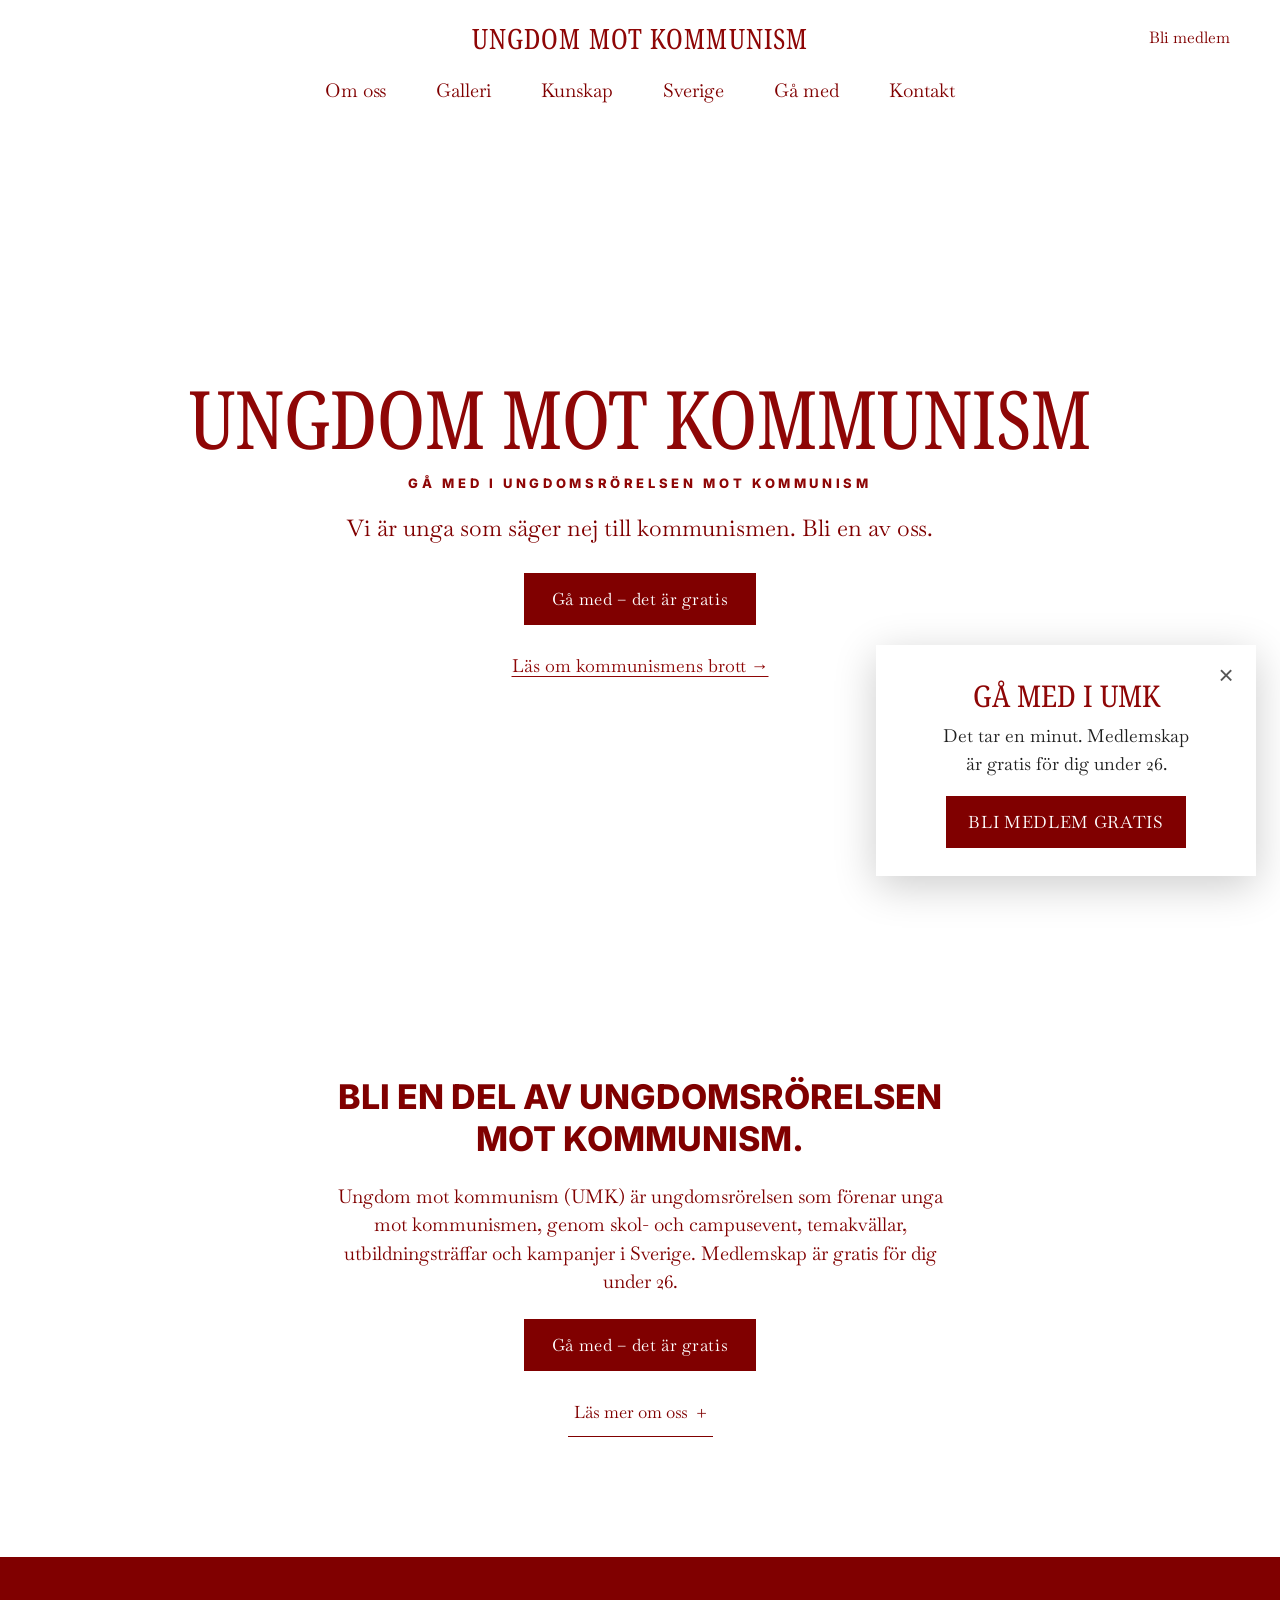
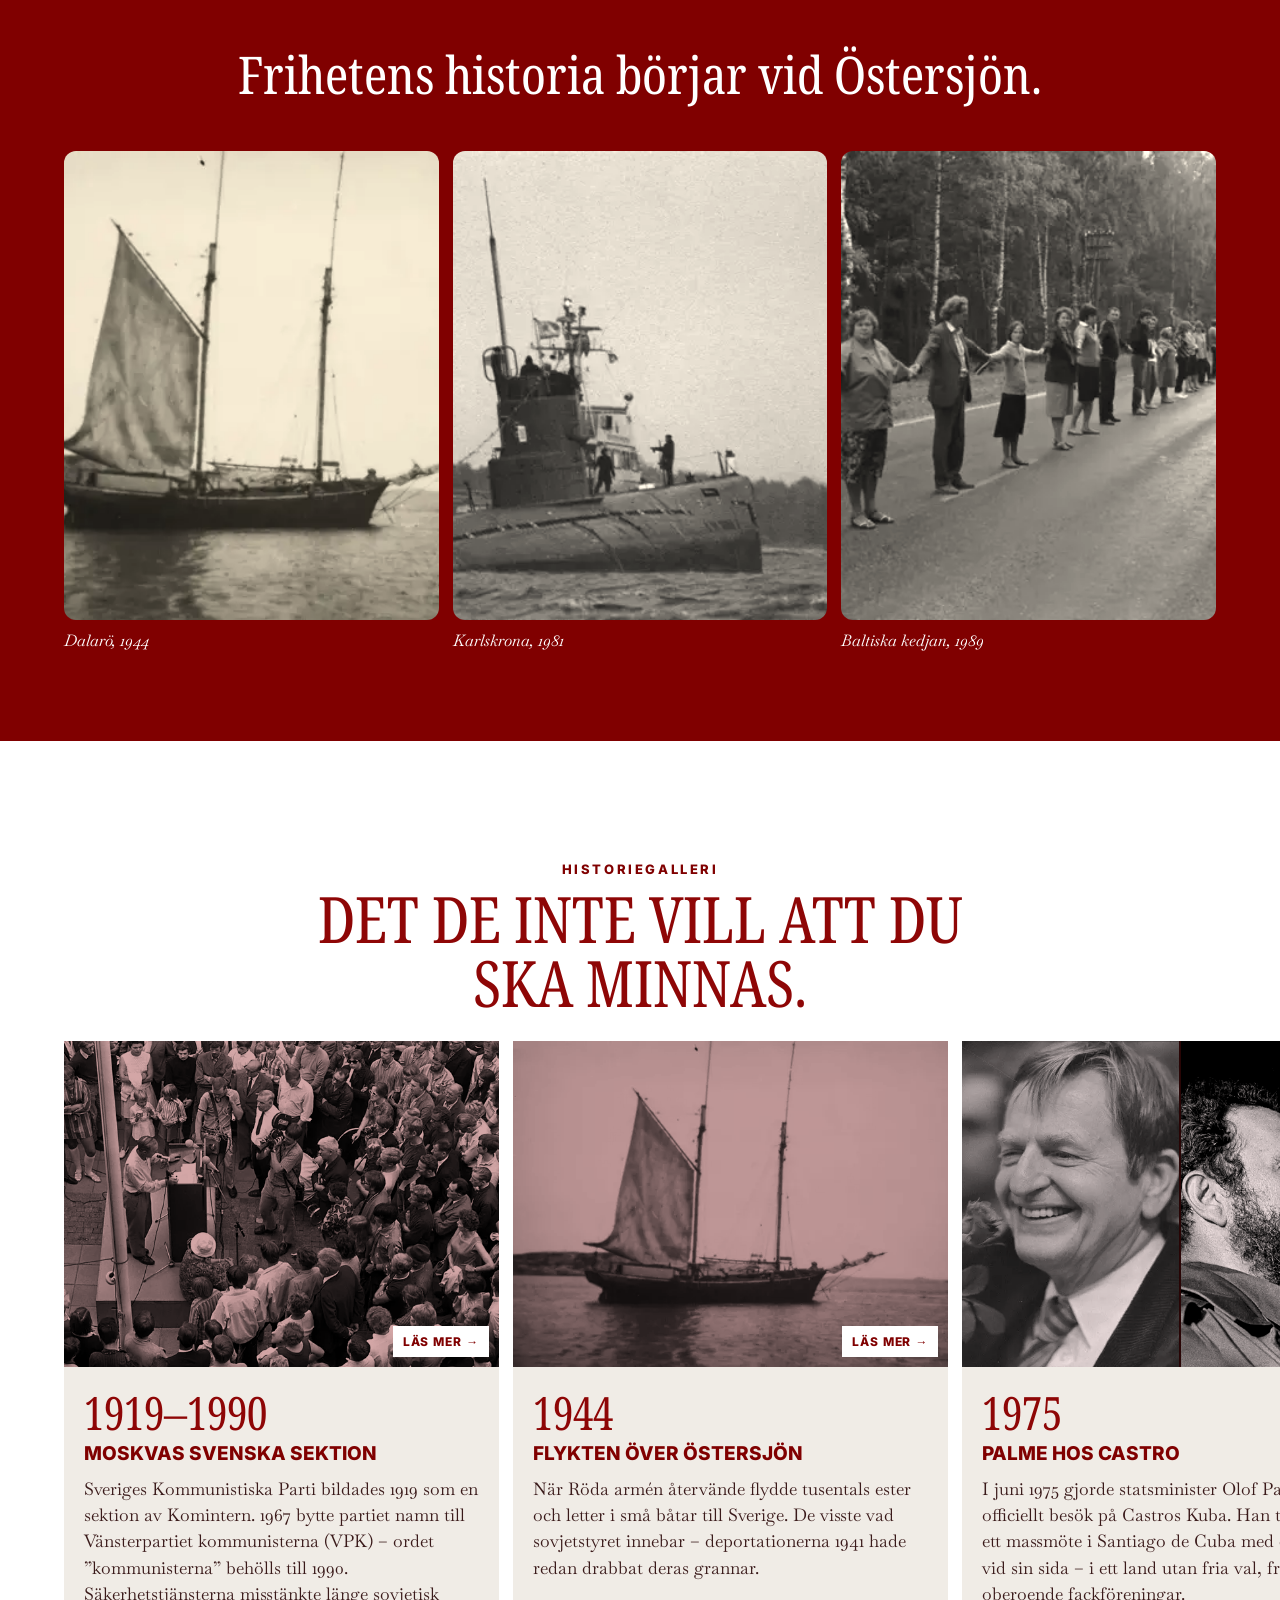
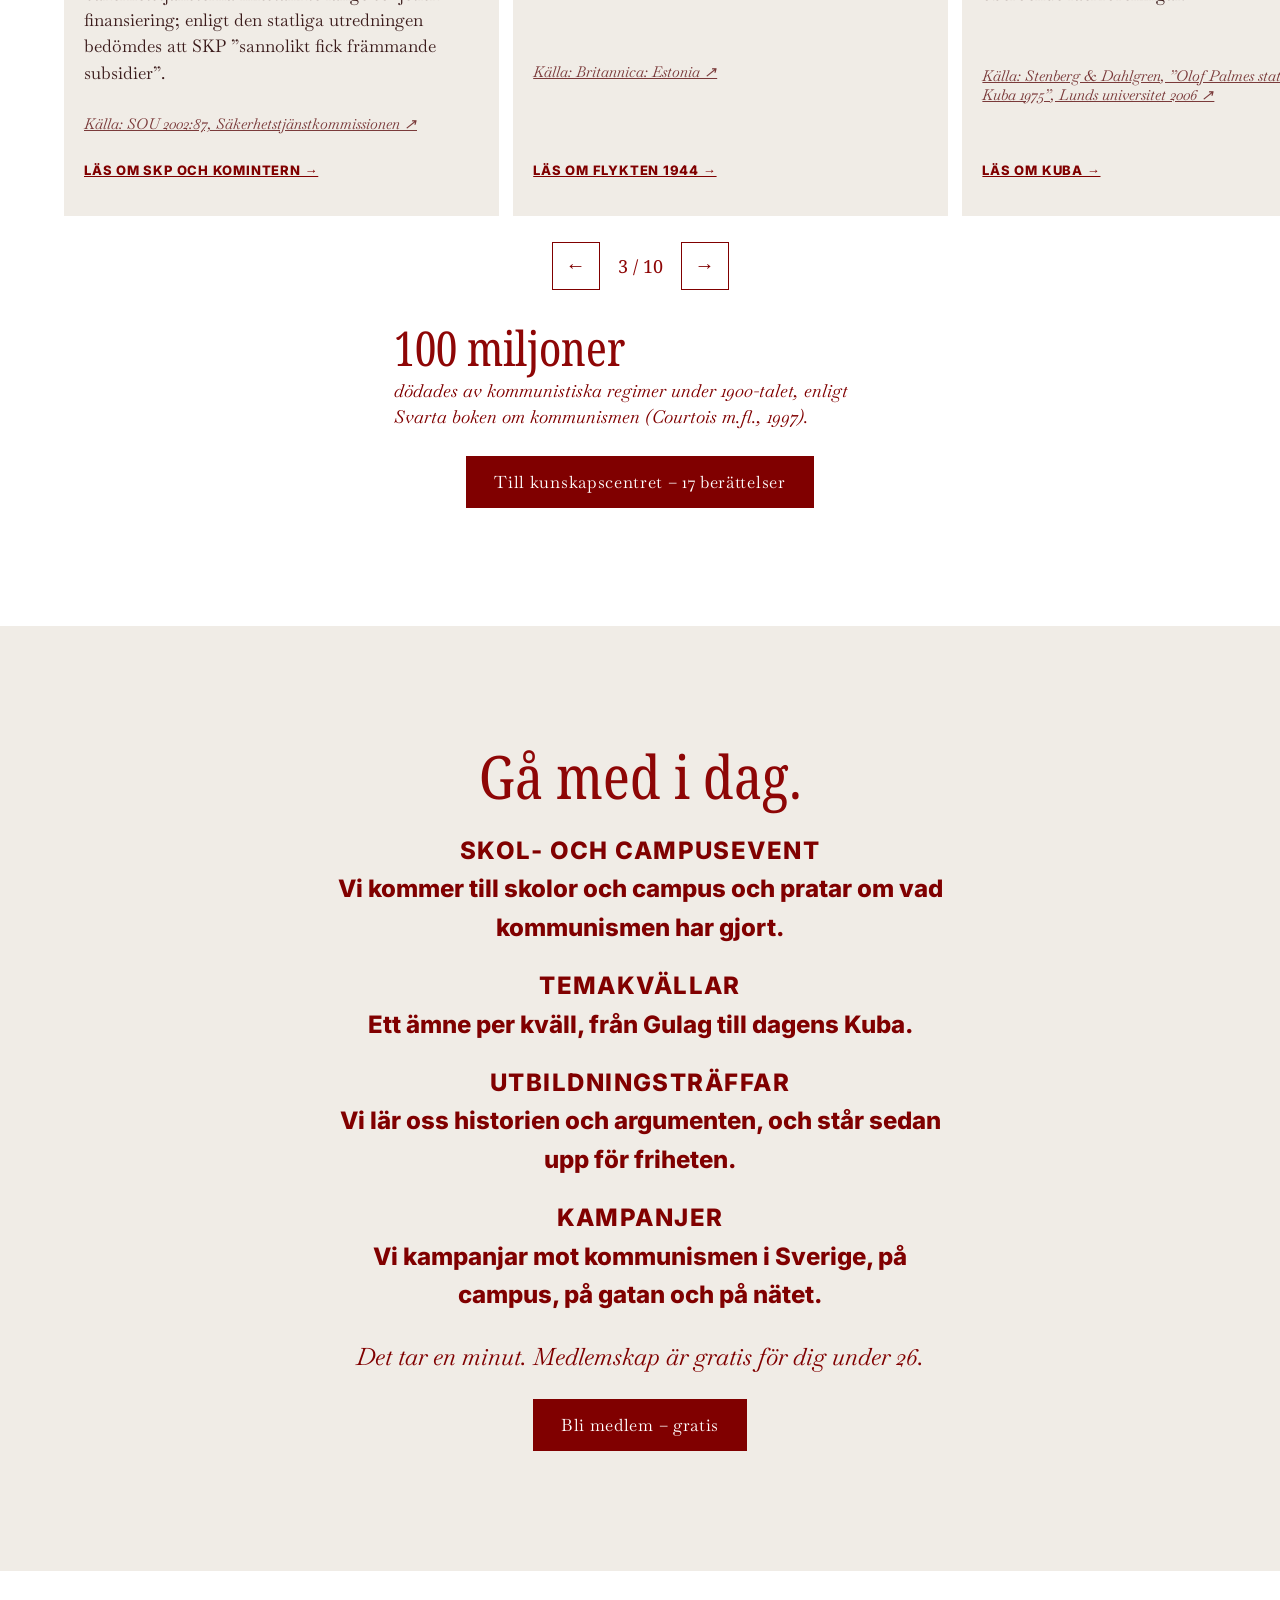
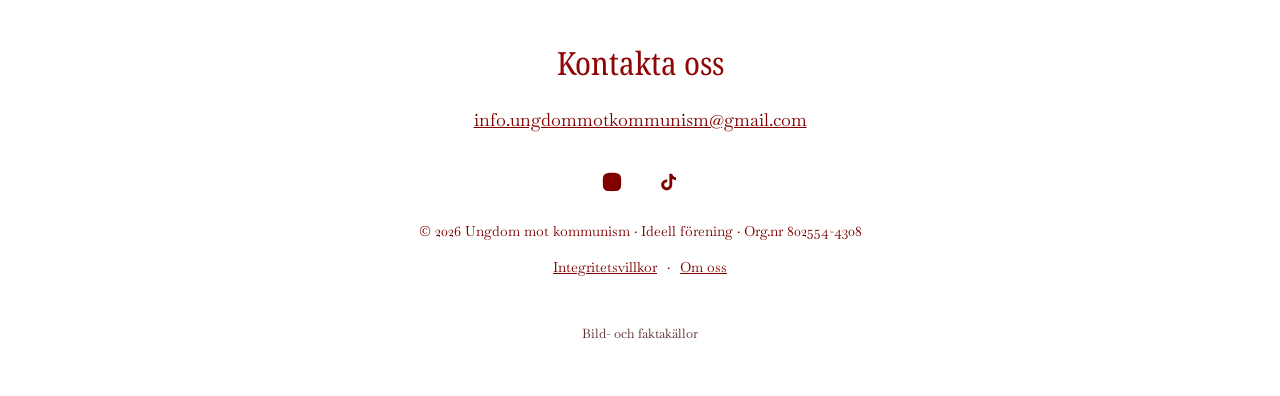
==== commit d541a09e: "synk" ====
--- a/index.html
+++ b/index.html
@@ -53,7 +53,7 @@
 
 <section class="join" id="ga-med" aria-labelledby="h-join">
   <h2 id="h-join">Gå med i dag.</h2>
-  <ul class="list"><li><b>SKOL- OCH CAMPUSEVENT</b> – Vi kommer till skolor och campus och pratar om vad kommunismen har gjort.</li><li><b>TEMAKVÄLLAR</b> – Ett ämne per kväll, från Gulag till dagens Kuba.</li><li><b>UTBILDNINGSTRÄFFAR</b> – Vi lär oss historien och argumenten, och står sedan upp för friheten.</li><li><b>KAMPANJER</b> – Vi kampanjar mot kommunismen i Sverige, på campus, på gatan och på nätet.</li></ul>
+  <ul class="list"><li><b>SKOL- OCH CAMPUSEVENT</b> Vi kommer till skolor och campus och pratar om vad kommunismen har gjort.</li><li><b>TEMAKVÄLLAR</b> Ett ämne per kväll, från Gulag till dagens Kuba.</li><li><b>UTBILDNINGSTRÄFFAR</b> Vi lär oss historien och argumenten, och står sedan upp för friheten.</li><li><b>KAMPANJER</b> Vi kampanjar mot kommunismen i Sverige, på campus, på gatan och på nätet.</li></ul>
   <p class="it">Det tar en minut. Medlemskap är gratis för dig under 26.</p>
   <a class="btn" href="https://umk.registra.nu/" target="_blank" rel="noopener">Bli medlem – gratis</a>
 </section>
--- a/styles.css
+++ b/styles.css
@@ -202,3 +202,4 @@
 @media (min-width:821px){.hw h1.hw-logo{font-size:clamp(72px,6.3vw,124px)}.hw h1.hw-logo span{display:inline}.hw h1.hw-logo .l2{font-size:1em}}
 .hw-2{margin:18px 0 0}.hw-2 a{display:inline-flex;align-items:center;min-height:44px;padding:0 8px;color:var(--m2);font:400 18px var(--bask);text-underline-offset:4px}
 .intro-p{font:400 19px/1.5 var(--bask);margin:0 0 22px;color:var(--m)}
+.list li{margin:0 0 20px}.list b{display:block;letter-spacing:.06em}
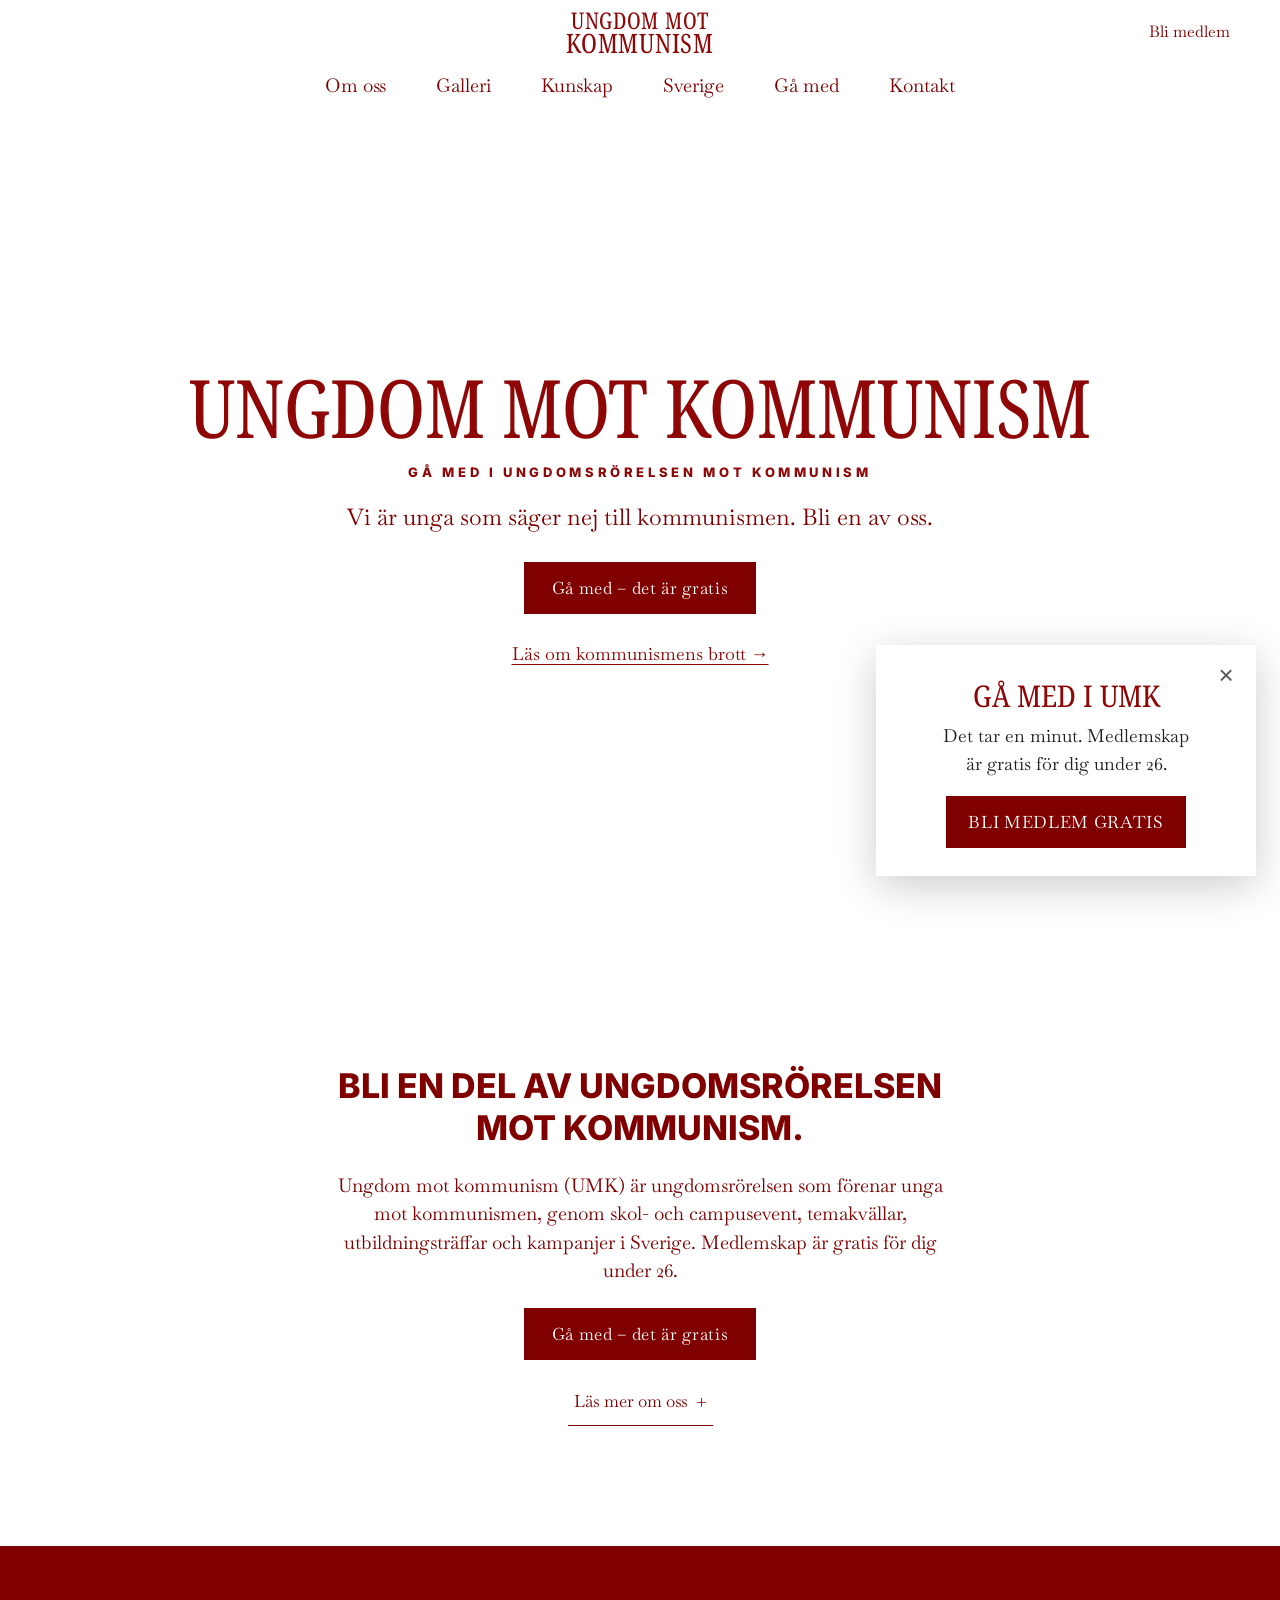
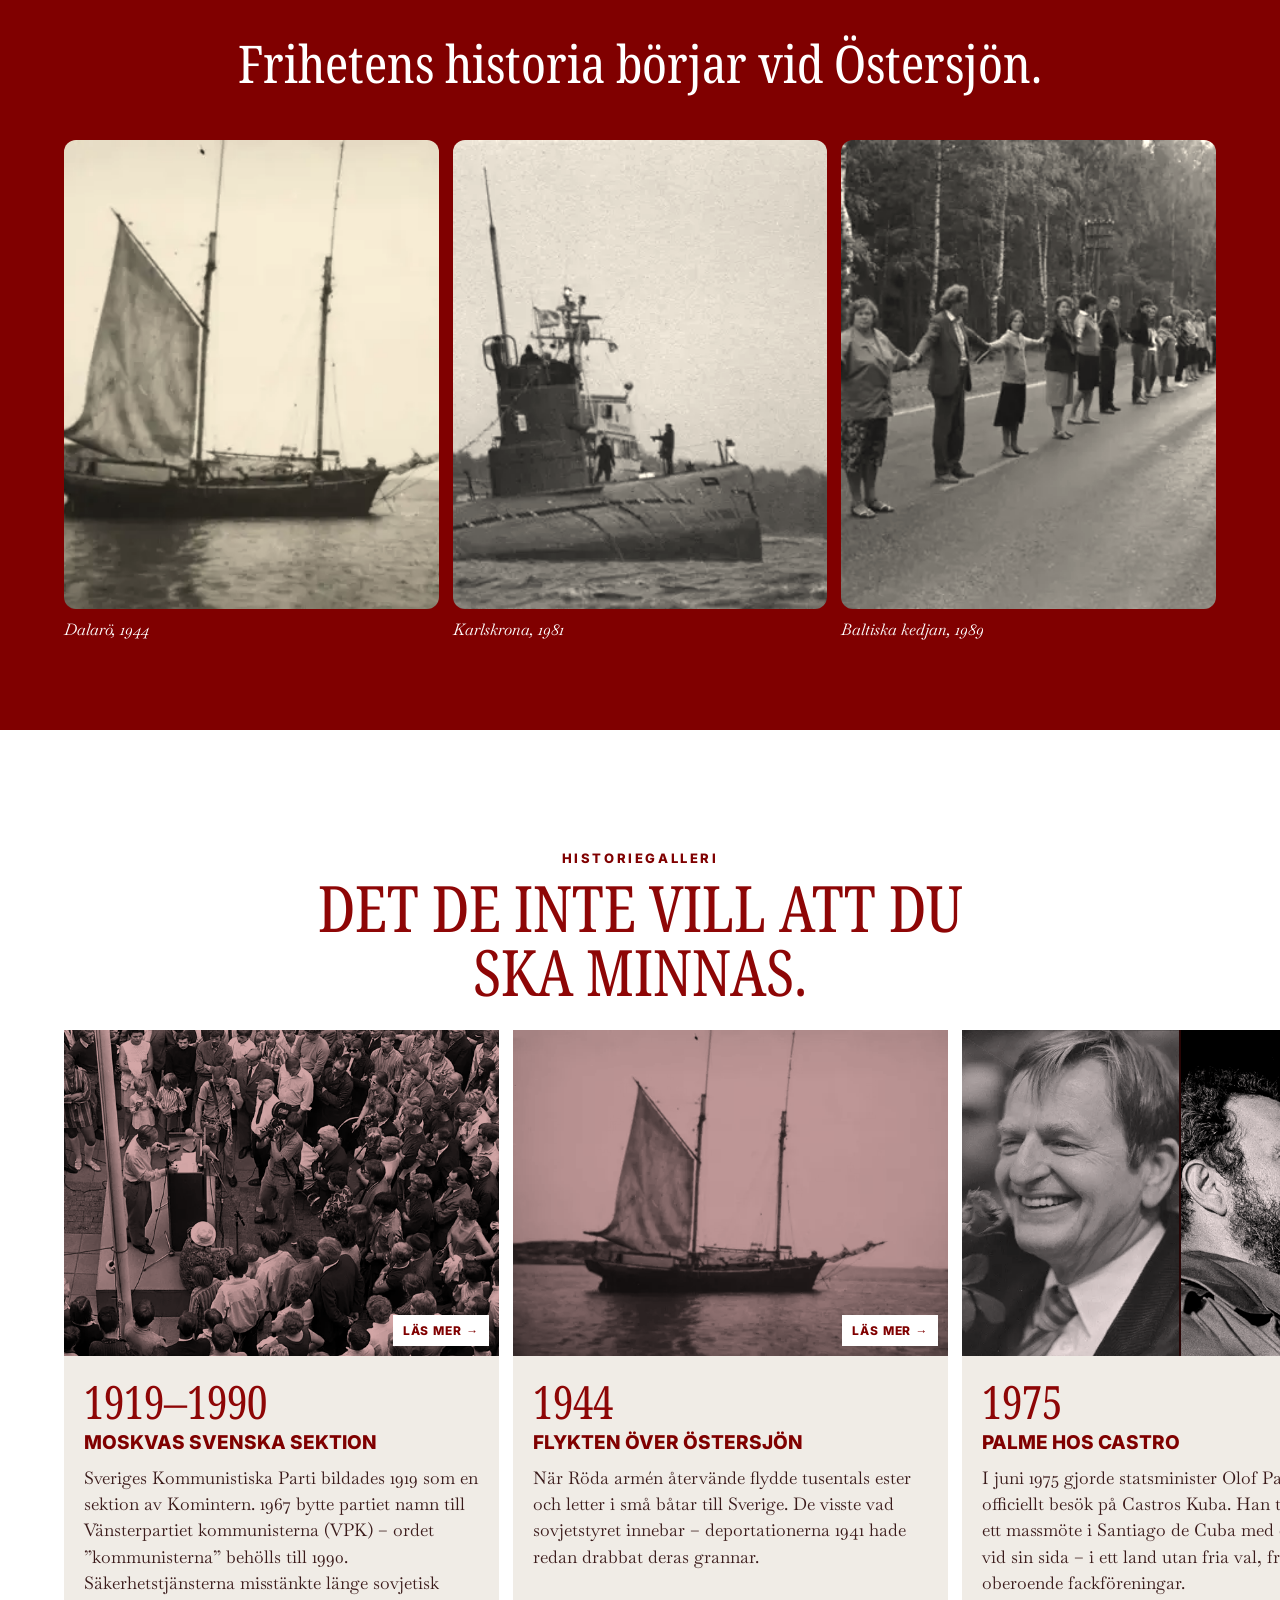
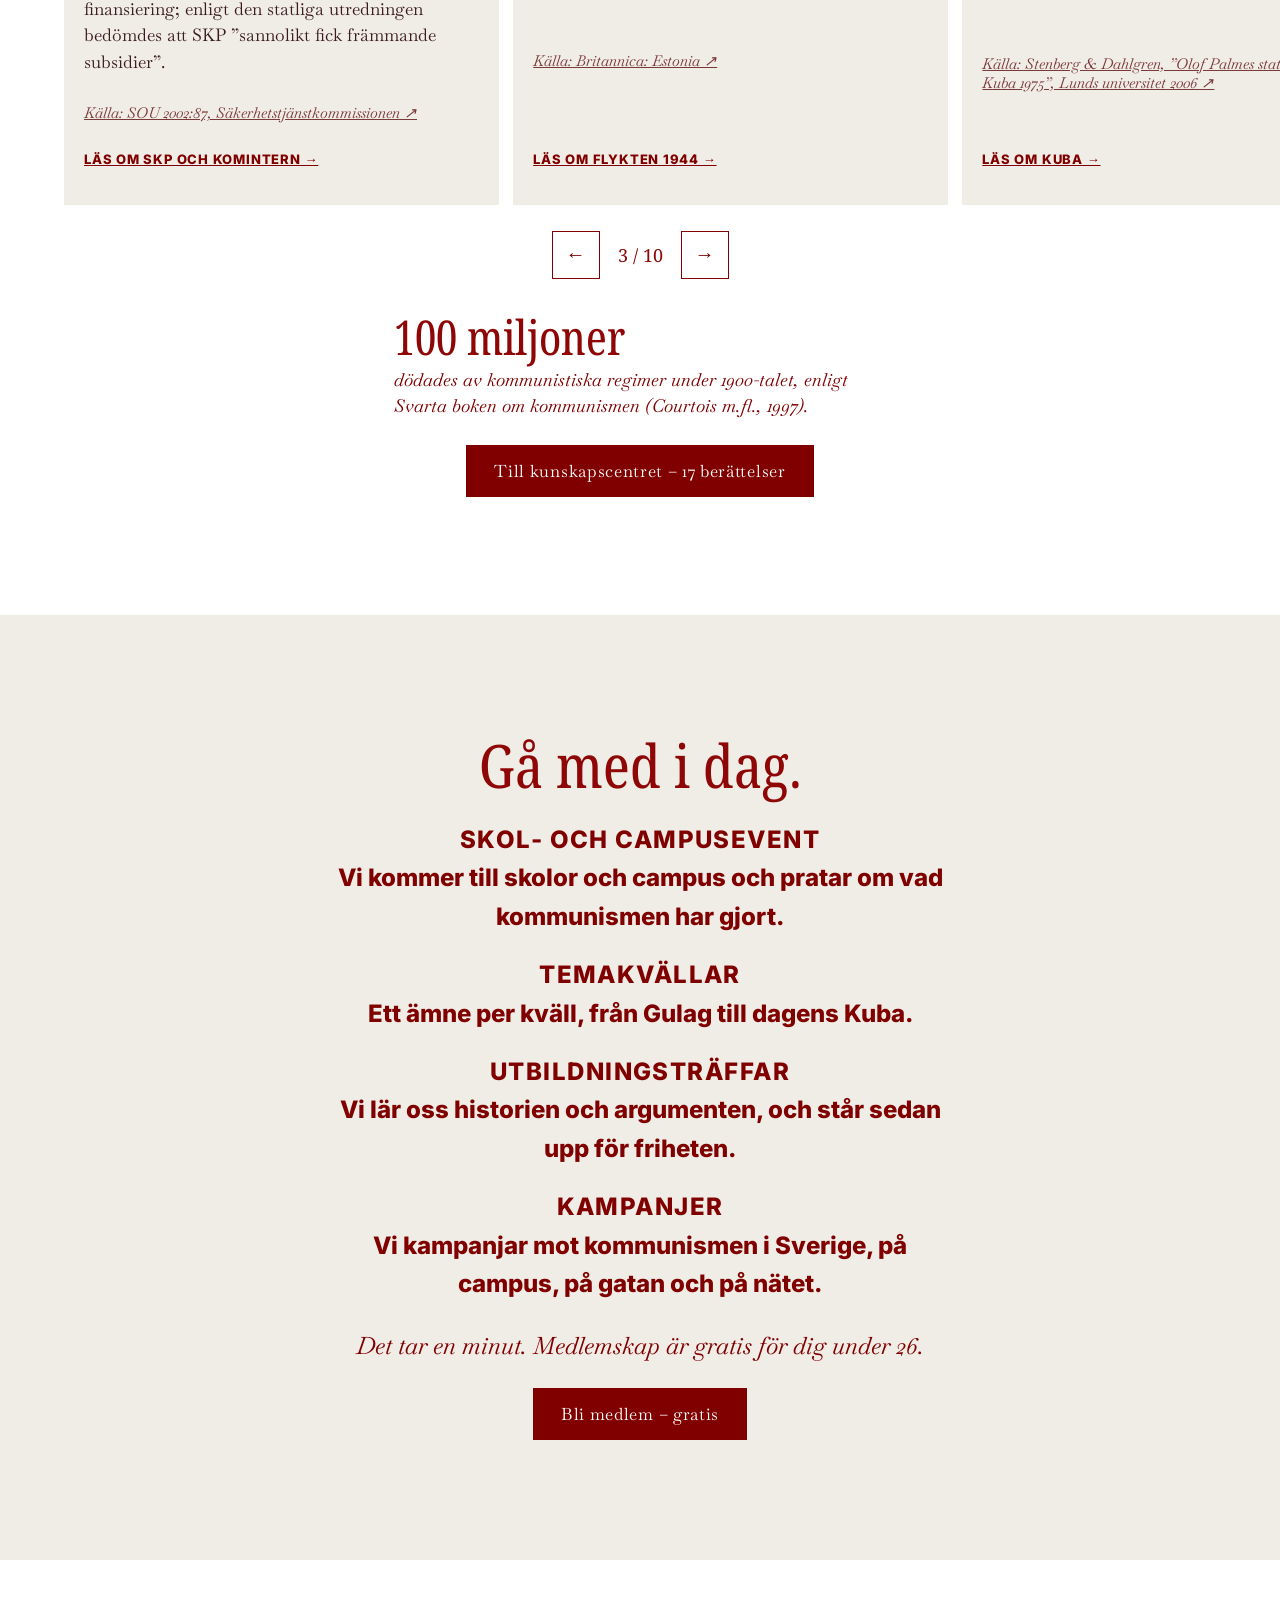
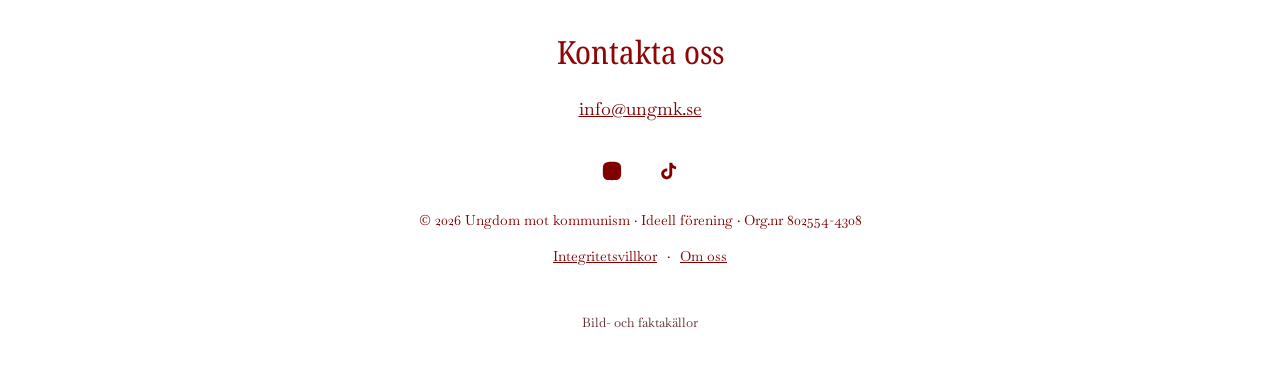
==== commit 4c6e8997: "synk" ====
--- a/index.html
+++ b/index.html
@@ -4,11 +4,11 @@
 <meta name="theme-color" content="#800000"><link rel="icon" href="favicon.svg">
 <link rel="preload" href="fonts/noto-serif-wdth.woff2" as="font" type="font/woff2" crossorigin>
 
-<link rel="stylesheet" href="styles.css"></head><body>
+<link rel="stylesheet" href="styles.css?v=16"></head><body>
 <a class="skip" href="#main">Hoppa till innehållet</a>
 <header class="hdr" id="hdr">
   <button class="burger" id="burger" aria-label="Öppna meny" aria-expanded="false" aria-controls="menu"><i></i><i></i></button>
-  <a class="wm" href="#top">Ungdom mot kommunism</a>
+  <a class="wm" href="#top" aria-label="Ungdom mot kommunism – startsida"><span class="w1">Ungdom mot</span><span class="w2">kommunism</span></a>
   <a class="hdr-cta" href="https://umk.registra.nu/" target="_blank" rel="noopener">Bli medlem</a>
   <nav class="menu" id="menu" aria-label="Huvudmeny"><a href="#om">Om oss</a><a href="#historia">Galleri</a><a href="kunskap/">Kunskap</a><a href="kunskap/sverige/">Sverige</a><a href="#ga-med">Gå med</a><a href="#kontakt">Kontakt</a></nav>
 </header>
@@ -60,7 +60,7 @@
 </main>
 <footer class="foot" id="kontakt">
   <h2>Kontakta oss</h2>
-  <a class="mail" href="mailto:info.ungdommotkommunism@gmail.com">info.ungdommotkommunism@gmail.com</a>
+  <a class="mail" href="mailto:info@ungmk.se">info@ungmk.se</a>
   <div class="soc"><a href="https://www.instagram.com/ungdommotkommunism/" target="_blank" rel="noopener" aria-label="Instagram"><svg viewBox="0 0 24 24" aria-hidden="true"><path d="M12 7a5 5 0 1 0 0 10 5 5 0 0 0 0-10zm0 8.2a3.2 3.2 0 1 1 0-6.4 3.2 3.2 0 0 1 0 6.4zM17.3 5.5a1.2 1.2 0 1 0 0 2.4 1.2 1.2 0 0 0 0-2.4zM12 2C9.3 2 9 2 7.9 2.1 4.3 2.2 2.2 4.3 2.1 7.9 2 9 2 9.3 2 12s0 3 .1 4.1c.1 3.6 2.2 5.7 5.8 5.8 1.1.1 1.4.1 4.1.1s3 0 4.1-.1c3.6-.1 5.7-2.2 5.8-5.8.1-1.1.1-1.4.1-4.1s0-3-.1-4.1c-.1-3.6-2.2-5.7-5.8-5.8C15 2 14.7 2 12 2z"/></svg></a><a href="https://www.tiktok.com/@ungdommotkommunism" target="_blank" rel="noopener" aria-label="TikTok"><svg viewBox="0 0 24 24" aria-hidden="true"><path d="M16.6 3c.4 2.3 1.9 3.8 4.2 4v3.1c-1.6 0-3-.5-4.2-1.3v6.3c0 3.6-2.9 6-6 6-3.4 0-6-2.7-6-6s2.9-6.1 6.6-5.9v3.2c-1.7-.3-3.4.9-3.4 2.7 0 1.5 1.3 2.8 2.8 2.8 1.6 0 2.9-1.2 2.9-3.1V3z"/></svg></a></div>
   <p class="small">© 2026 Ungdom mot kommunism · Ideell förening · Org.nr 802554-4308<br><a href="integritet.html">Integritetsvillkor</a> · <a href="om-oss.html">Om oss</a></p>
   <details class="cred"><summary>Bild- och faktakällor</summary><p>Bilder via Wikimedia Commons: ”Escape of Estonians from Soviet power to Sweden, September 1944” – okänd fotograf, public domain. ”Põgenikke Rootsi viinud purjelaev Ellen 24.09.1944 Dalarö sadamas” – okänd fotograf, public domain. ”En rysk U-båt har gått på grund vid Gåsefjärden, Karlskrona” – Jan Collsiöö via Garnisonsmuseet Skaraborg, CC0. ”Baltic Way in Latvia between Cēsis and Valmiera” – Laimonis Stīpnieks, CC BY-SA 4.0. Ung Vänster-rummet: <a href="https://commons.wikimedia.org/wiki/File:Sveriges_riksdag_20260130.png" target="_blank" rel="noopener">Sveriges riksdag 20260130</a> – by LittleGun, derived from:   by GeMet
--- a/styles.css
+++ b/styles.css
@@ -203,3 +203,9 @@
 .hw-2{margin:18px 0 0}.hw-2 a{display:inline-flex;align-items:center;min-height:44px;padding:0 8px;color:var(--m2);font:400 18px var(--bask);text-underline-offset:4px}
 .intro-p{font:400 19px/1.5 var(--bask);margin:0 0 22px;color:var(--m)}
 .list li{margin:0 0 20px}.list b{display:block;letter-spacing:.06em}
+/* v16: header-logga radbruten som og-image, burger höger */
+.wm{grid-column:2;grid-row:1;flex-direction:column;white-space:nowrap;line-height:.92;font-size:19px;letter-spacing:.03em;text-align:center;min-height:44px;justify-content:center;padding:2px 6px}
+.wm .w1{display:block}.wm .w2{display:block;font-size:1.16em}
+.burger{grid-column:3;grid-row:1;justify-self:end}
+.hdr{padding:6px 12px}
+@media (min-width:821px){.wm{font-size:23px}.hdr{padding:8px 3vw}}
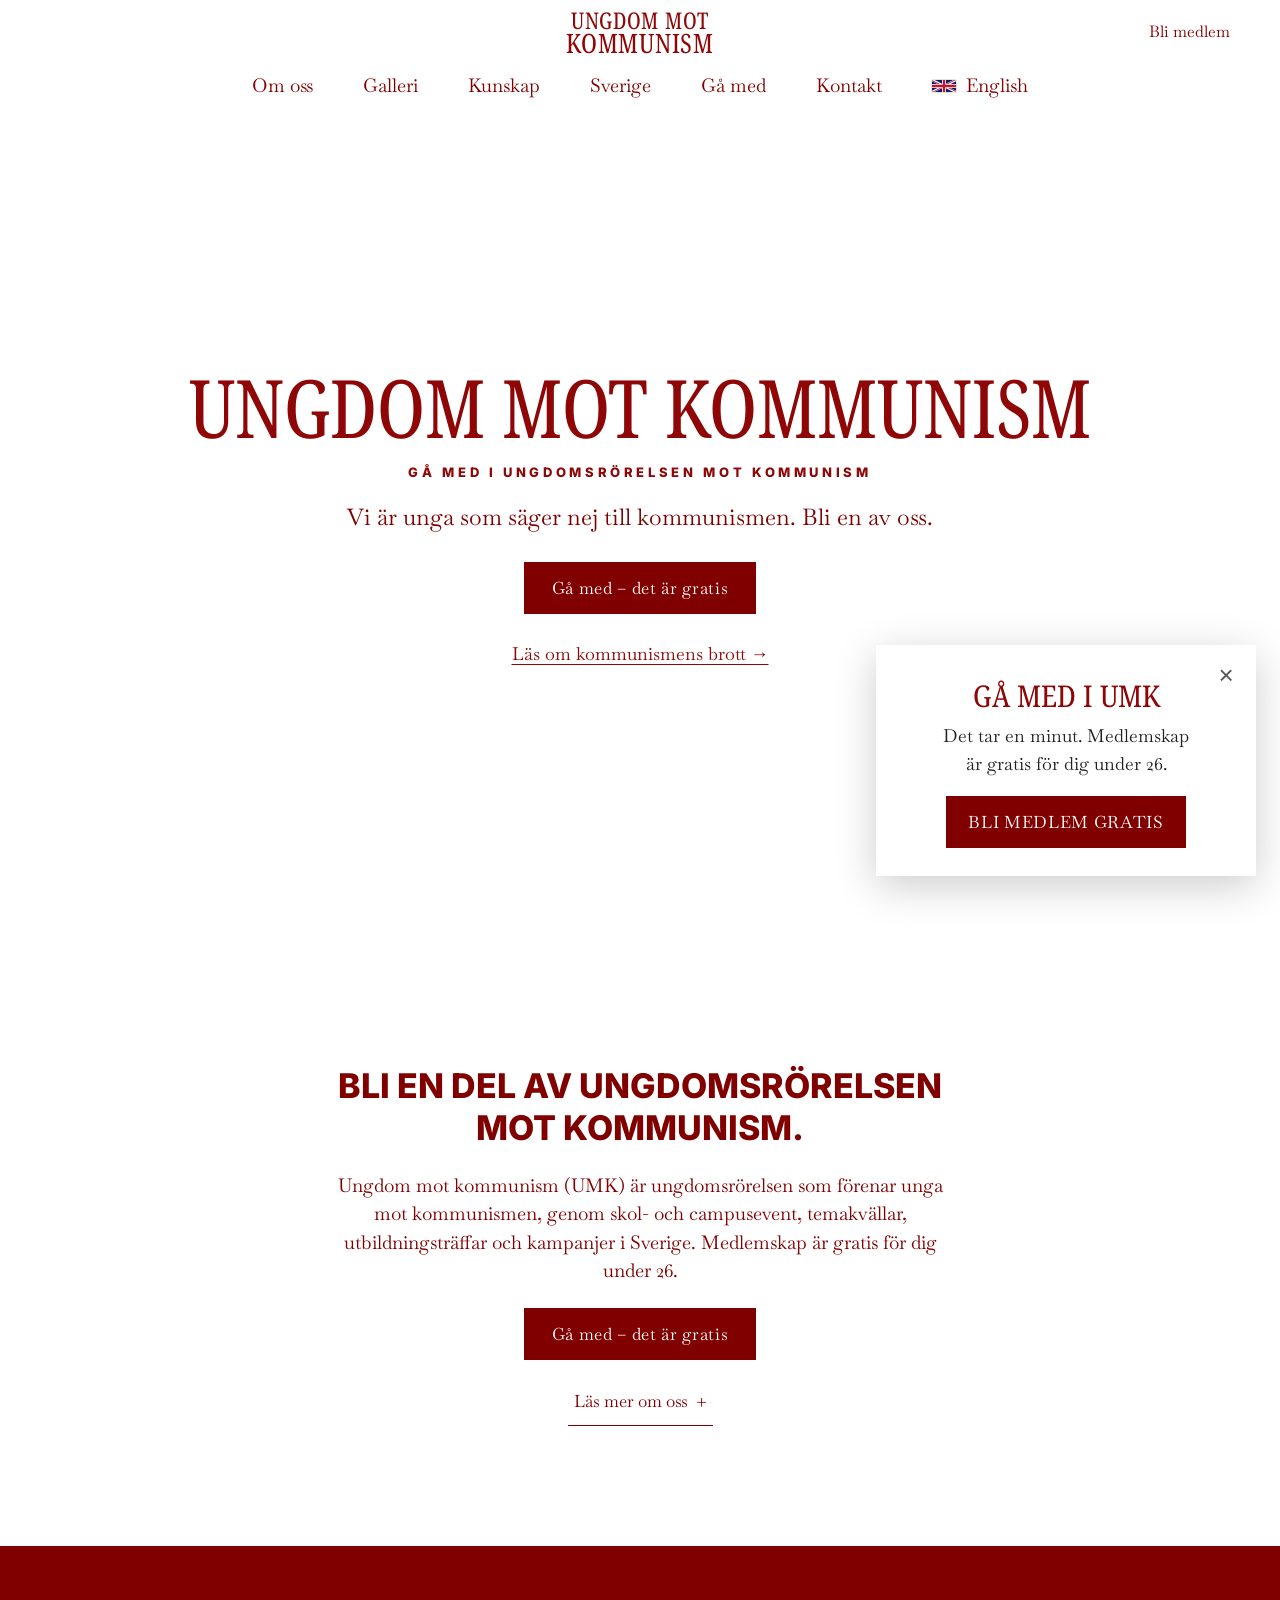
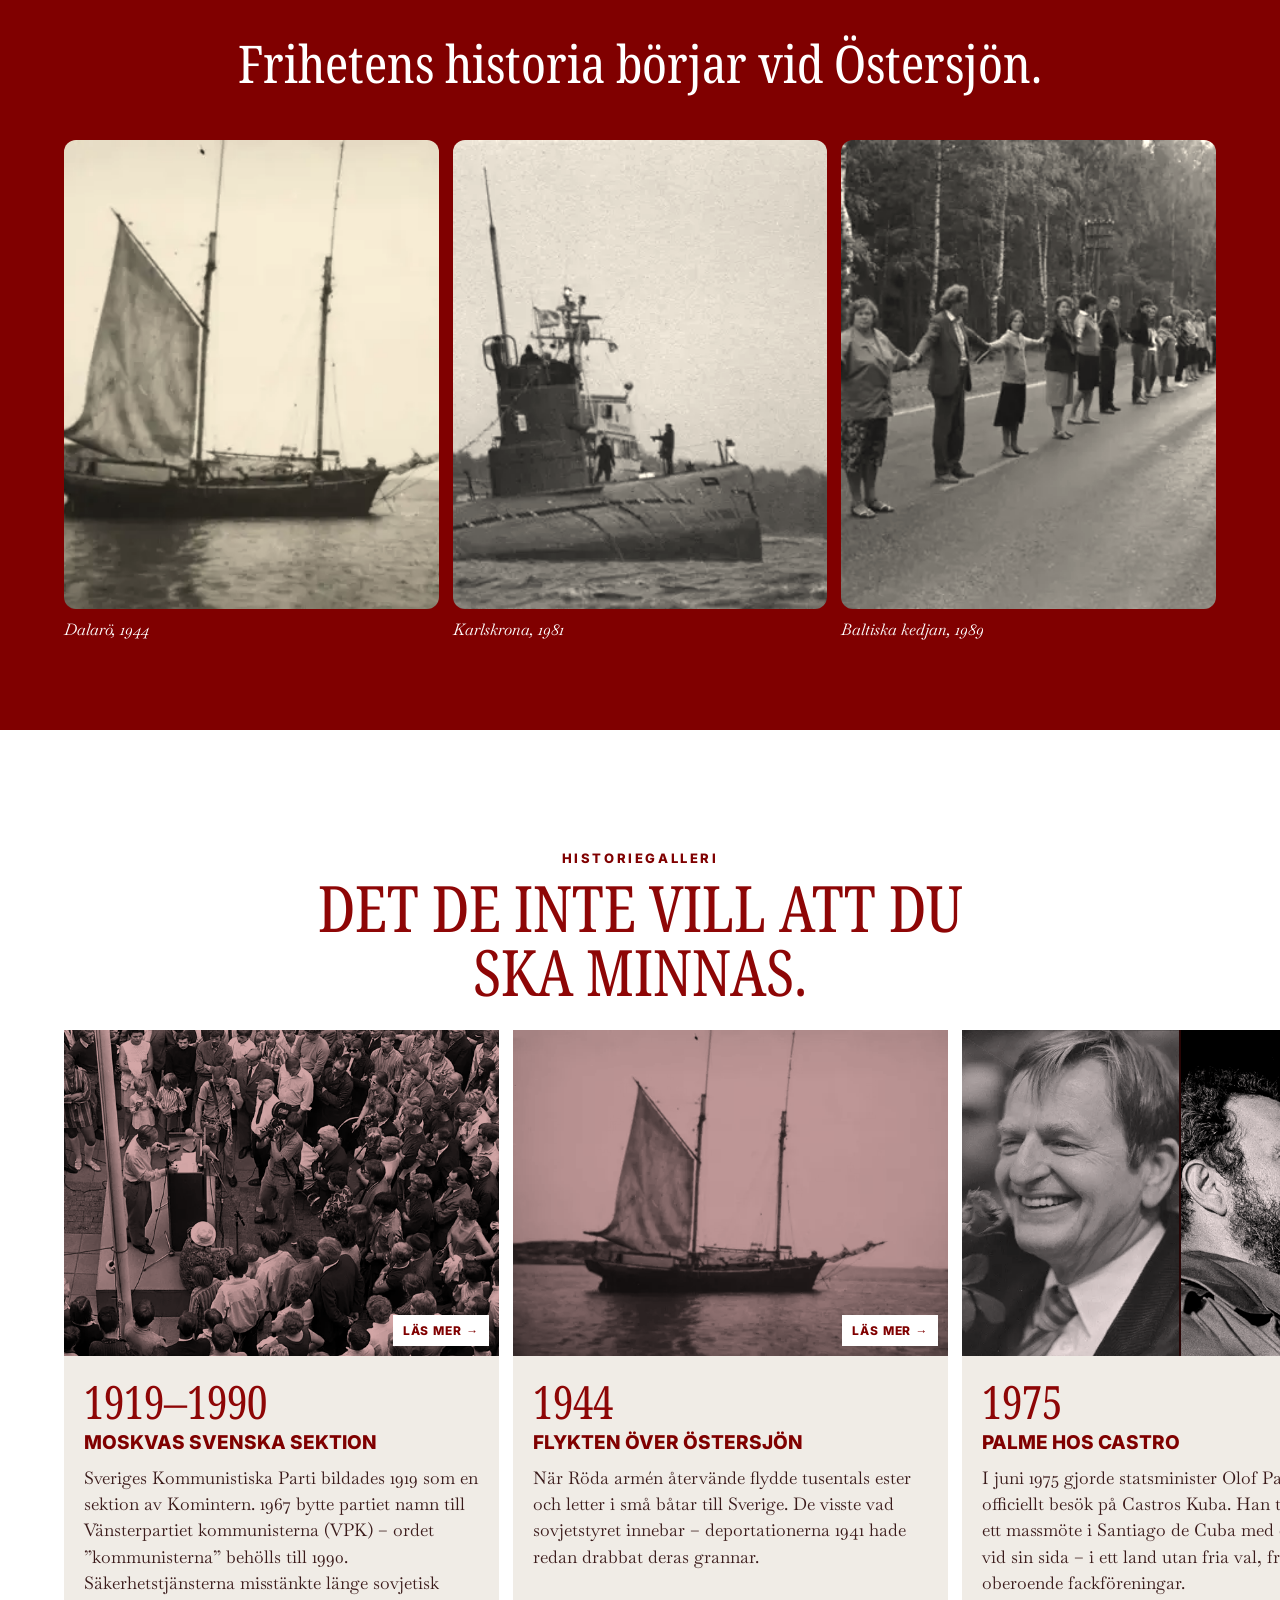
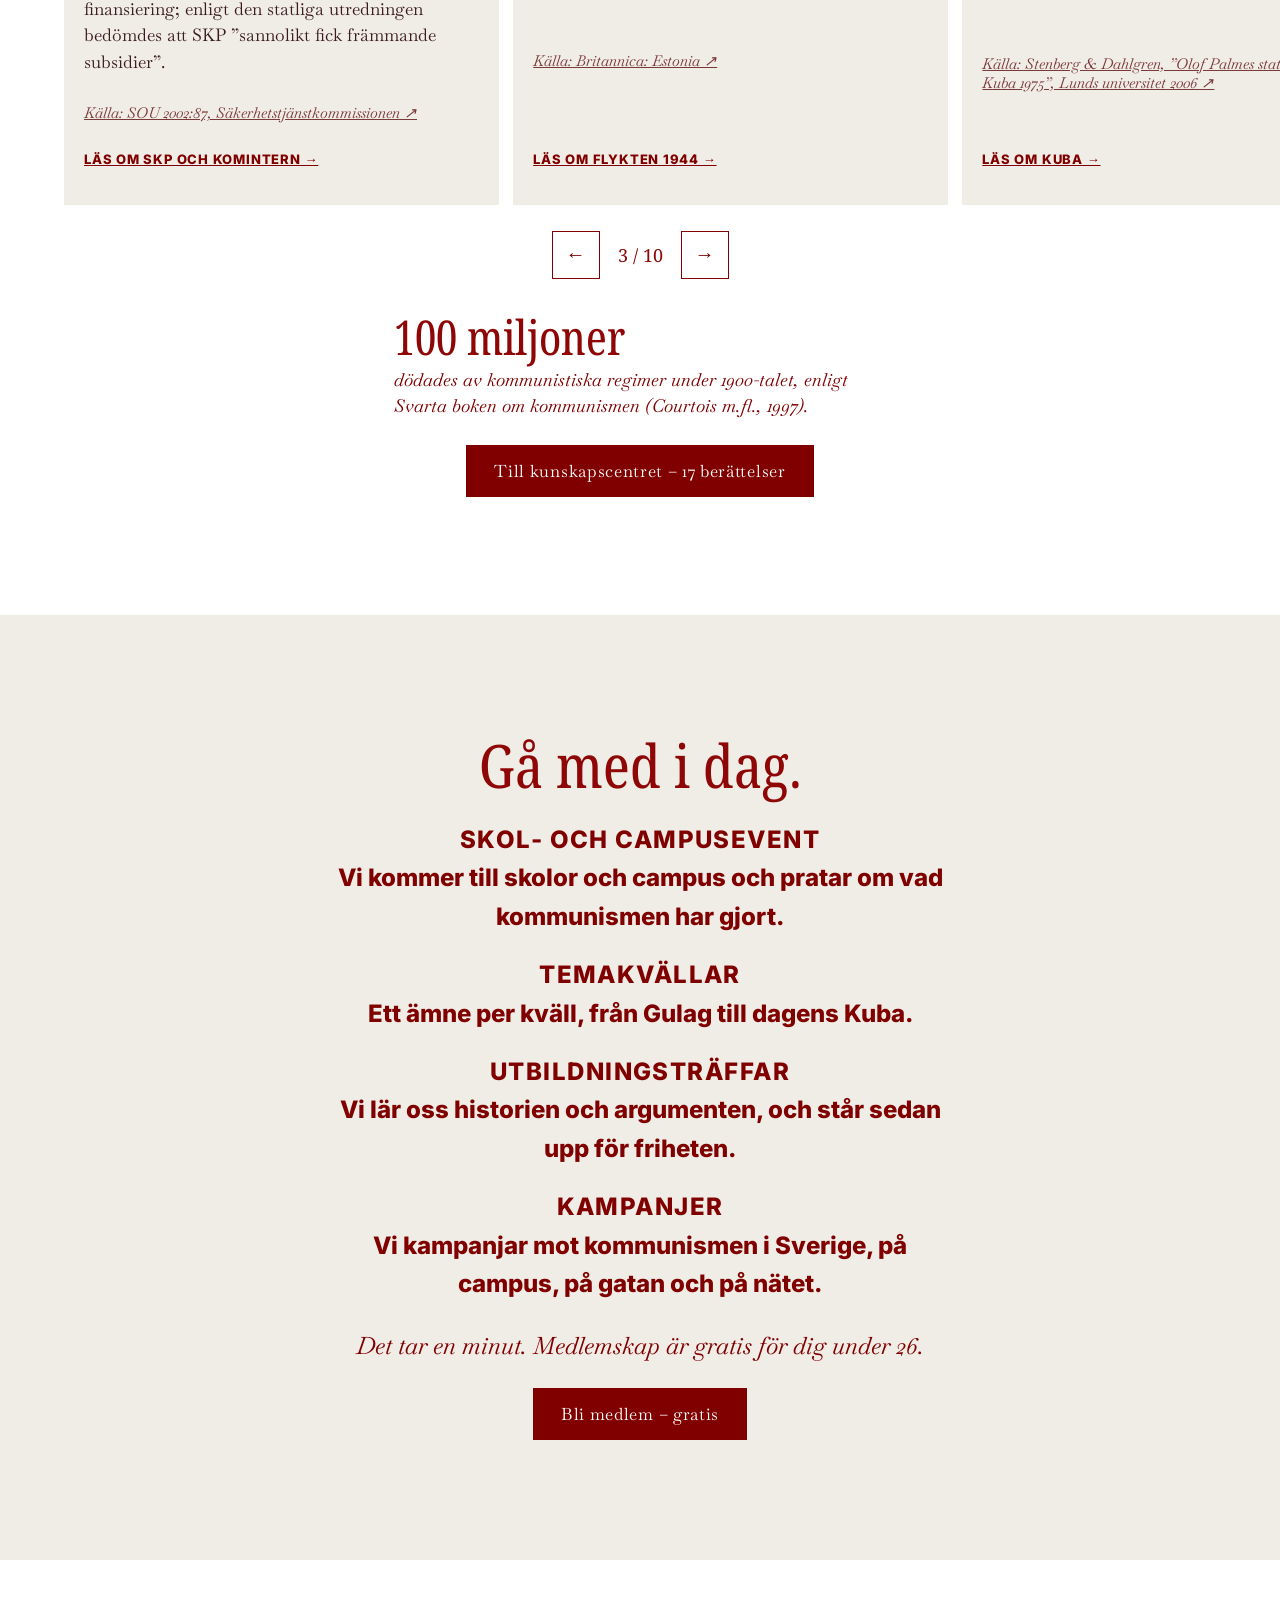
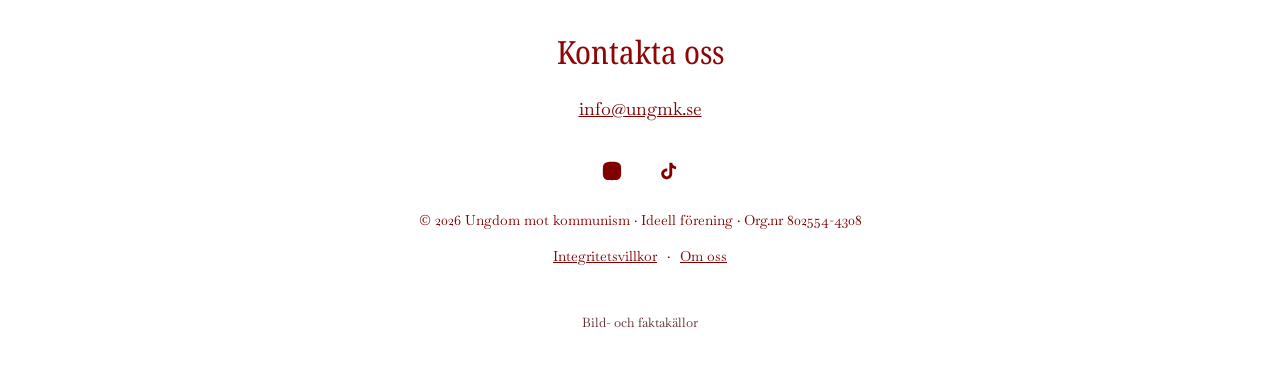
==== commit 32f7b0f0: "synk: engelsk version" ====
--- a/index.html
+++ b/index.html
@@ -1,16 +1,16 @@
 <!doctype html><html lang="sv"><head><meta charset="utf-8"><meta name="robots" content="noindex,nofollow"><meta name="viewport" content="width=device-width,initial-scale=1,viewport-fit=cover">
-<title>Ungdom mot kommunism – Gå med i ungdomsrörelsen mot kommunism</title><link rel="canonical" href="https://ungmk.se/"><meta property="og:type" content="website"><meta property="og:site_name" content="Ungdom mot kommunism"><meta property="og:locale" content="sv_SE"><meta property="og:title" content="Ungdom mot kommunism – Gå med i ungdomsrörelsen mot kommunism"><meta property="og:description" content="Gå med i Ungdom mot kommunism – ungdomsrörelsen för ett fritt Sverige. Vi är unga som säger nej till kommunismen. Medlemskap är gratis för dig under 26."><meta property="og:image" content="https://ungmk.se/og-image.png"><meta property="og:image:width" content="1200"><meta property="og:image:height" content="630"><meta property="og:image:alt" content="Ungdom mot kommunism – för ett fritt Sverige"><meta name="twitter:card" content="summary_large_image"><meta name="twitter:image" content="https://ungmk.se/og-image.png"><meta property="og:url" content="https://ungmk.se/">
+<title>Ungdom mot kommunism – Gå med i ungdomsrörelsen mot kommunism</title><link rel="alternate" hreflang="sv" href="https://ungmk.se/"><link rel="alternate" hreflang="en" href="https://ungmk.se/en/"><link rel="alternate" hreflang="x-default" href="https://ungmk.se/"><link rel="canonical" href="https://ungmk.se/"><meta property="og:type" content="website"><meta property="og:site_name" content="Ungdom mot kommunism"><meta property="og:locale" content="sv_SE"><meta property="og:title" content="Ungdom mot kommunism – Gå med i ungdomsrörelsen mot kommunism"><meta property="og:description" content="Gå med i Ungdom mot kommunism – ungdomsrörelsen för ett fritt Sverige. Vi är unga som säger nej till kommunismen. Medlemskap är gratis för dig under 26."><meta property="og:image" content="https://ungmk.se/og-image.png"><meta property="og:image:width" content="1200"><meta property="og:image:height" content="630"><meta property="og:image:alt" content="Ungdom mot kommunism – för ett fritt Sverige"><meta name="twitter:card" content="summary_large_image"><meta name="twitter:image" content="https://ungmk.se/og-image.png"><meta property="og:url" content="https://ungmk.se/">
 <meta name="description" content="Gå med i Ungdom mot kommunism – ungdomsrörelsen för ett fritt Sverige. Vi är unga som säger nej till kommunismen. Medlemskap är gratis för dig under 26.">
 <meta name="theme-color" content="#800000"><link rel="icon" href="favicon.svg">
 <link rel="preload" href="fonts/noto-serif-wdth.woff2" as="font" type="font/woff2" crossorigin>
 
-<link rel="stylesheet" href="styles.css?v=16"></head><body>
+<link rel="stylesheet" href="styles.css?v=18"></head><body>
 <a class="skip" href="#main">Hoppa till innehållet</a>
 <header class="hdr" id="hdr">
   <button class="burger" id="burger" aria-label="Öppna meny" aria-expanded="false" aria-controls="menu"><i></i><i></i></button>
   <a class="wm" href="#top" aria-label="Ungdom mot kommunism – startsida"><span class="w1">Ungdom mot</span><span class="w2">kommunism</span></a>
   <a class="hdr-cta" href="https://umk.registra.nu/" target="_blank" rel="noopener">Bli medlem</a>
-  <nav class="menu" id="menu" aria-label="Huvudmeny"><a href="#om">Om oss</a><a href="#historia">Galleri</a><a href="kunskap/">Kunskap</a><a href="kunskap/sverige/">Sverige</a><a href="#ga-med">Gå med</a><a href="#kontakt">Kontakt</a></nav>
+  <nav class="menu" id="menu" aria-label="Huvudmeny"><a href="#om">Om oss</a><a href="#historia">Galleri</a><a href="kunskap/">Kunskap</a><a href="kunskap/sverige/">Sverige</a><a href="#ga-med">Gå med</a><a href="#kontakt">Kontakt</a><a class="lang" href="en/" hreflang="en" lang="en"><svg class="flag" viewBox="0 0 60 30" width="24" height="12" aria-hidden="true"><clipPath id="gbc"><path d="M0 0v30h60V0z"/></clipPath><clipPath id="gbt"><path d="M30 15h30v15zv15H0zH0V0zV0h30z"/></clipPath><g clip-path="url(#gbc)"><path d="M0 0v30h60V0z" fill="#012169"/><path d="M0 0l60 30m0-30L0 30" stroke="#fff" stroke-width="6"/><path d="M0 0l60 30m0-30L0 30" clip-path="url(#gbt)" stroke="#C8102E" stroke-width="4"/><path d="M30 0v30M0 15h60" stroke="#fff" stroke-width="10"/><path d="M30 0v30M0 15h60" stroke="#C8102E" stroke-width="6"/></g></svg><span>English</span></a></nav>
 </header>
 <main id="main">
 <section class="hero hw" id="top" aria-labelledby="h1">
@@ -73,5 +73,5 @@
   <h2 id="sheet-h">GÅ MED I UMK</h2><p>Det tar en minut. Medlemskap är gratis för dig under 26.</p>
   <a class="blk" href="https://umk.registra.nu/" target="_blank" rel="noopener">BLI MEDLEM GRATIS</a>
 </div>
-<script src="main.js" defer></script>
+<script src="main.js?v=18" defer></script>
 </body></html>
--- a/styles.css
+++ b/styles.css
@@ -209,3 +209,17 @@
 .burger{grid-column:3;grid-row:1;justify-self:end}
 .hdr{padding:6px 12px}
 @media (min-width:821px){.wm{font-size:23px}.hdr{padding:8px 3vw}}
+/* v17: integritetssidan i ny design */
+.pol-h{padding:56px var(--pad) 8px;text-align:center}
+.pol-kick{font:800 12px var(--sans);letter-spacing:.2em;text-transform:uppercase;color:var(--m2);margin:0 0 14px}
+.pol-h h1{font:400 clamp(34px,10vw,104px)/.95 var(--cond);font-stretch:62.5%;text-transform:uppercase;color:var(--m2)}
+.pol{padding:28px var(--pad) 40px}
+.pol-in{max-width:42rem;margin:0 auto;overflow-wrap:anywhere}
+.pol-lede{font-size:21px;line-height:1.5;text-align:center;margin:0 0 8px}
+.pol h2{font:400 23px/1.1 var(--cond);font-stretch:75%;text-transform:uppercase;color:var(--m2);margin:2.4rem 0 .7rem}
+.pol h2 .n{margin-right:.35em}
+.pol p,.pol ul{margin:0 0 1rem}.pol ul{padding-left:1.3rem}.pol li{margin:0 0 .35rem}
+.pol .updated{font:15px var(--sans);color:#8a6a6a;margin-top:2.4rem}
+.pol .back{display:inline-flex;align-items:center;min-height:44px;margin-top:8px}
+@media (min-width:600px){.pol h2{font-size:30px}}@media (min-width:821px){.pol-h{padding-top:80px}.pol h2{font-size:36px}}
+.menu a.lang{display:inline-flex;align-items:center;gap:10px}.menu .flag{display:block;flex:none;border-radius:2px;box-shadow:0 0 0 1px rgba(0,0,0,.12)}@media (max-width:820px){.menu a.lang{font-size:22px;margin-top:10px}}
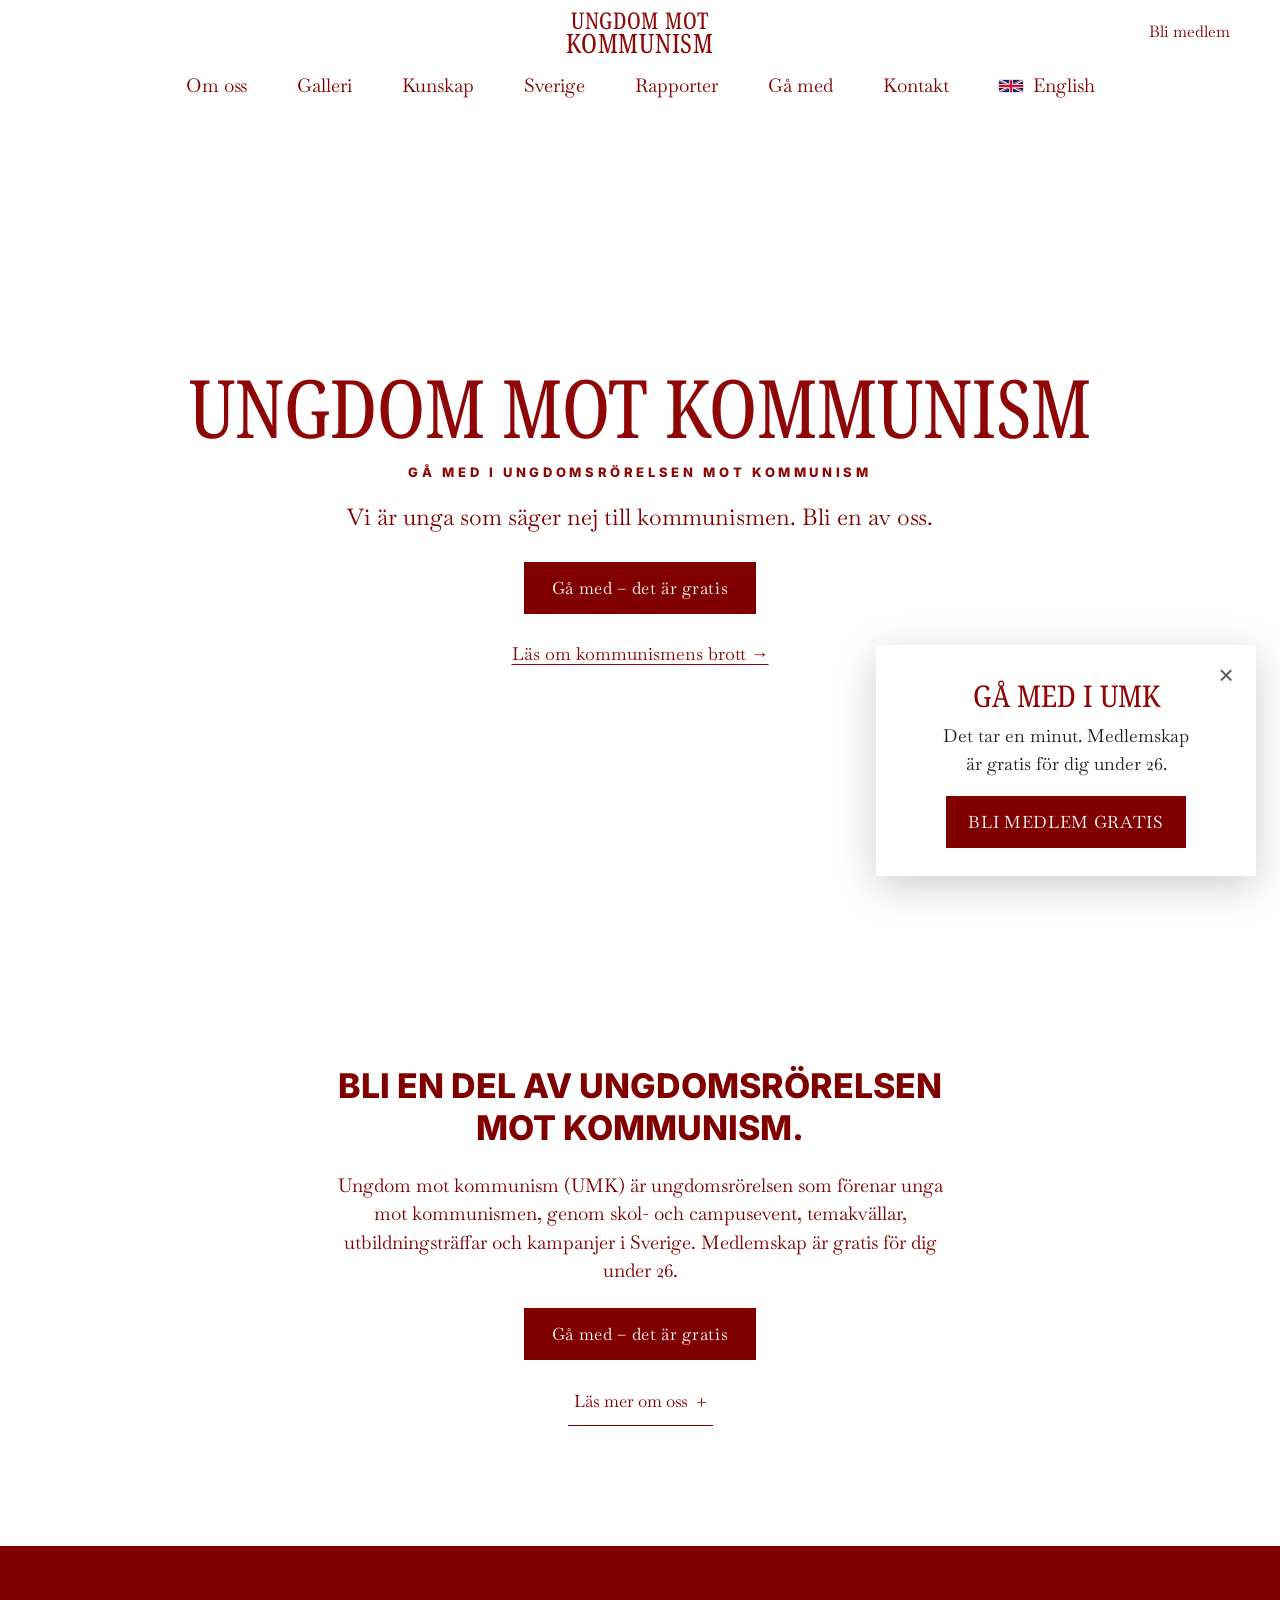
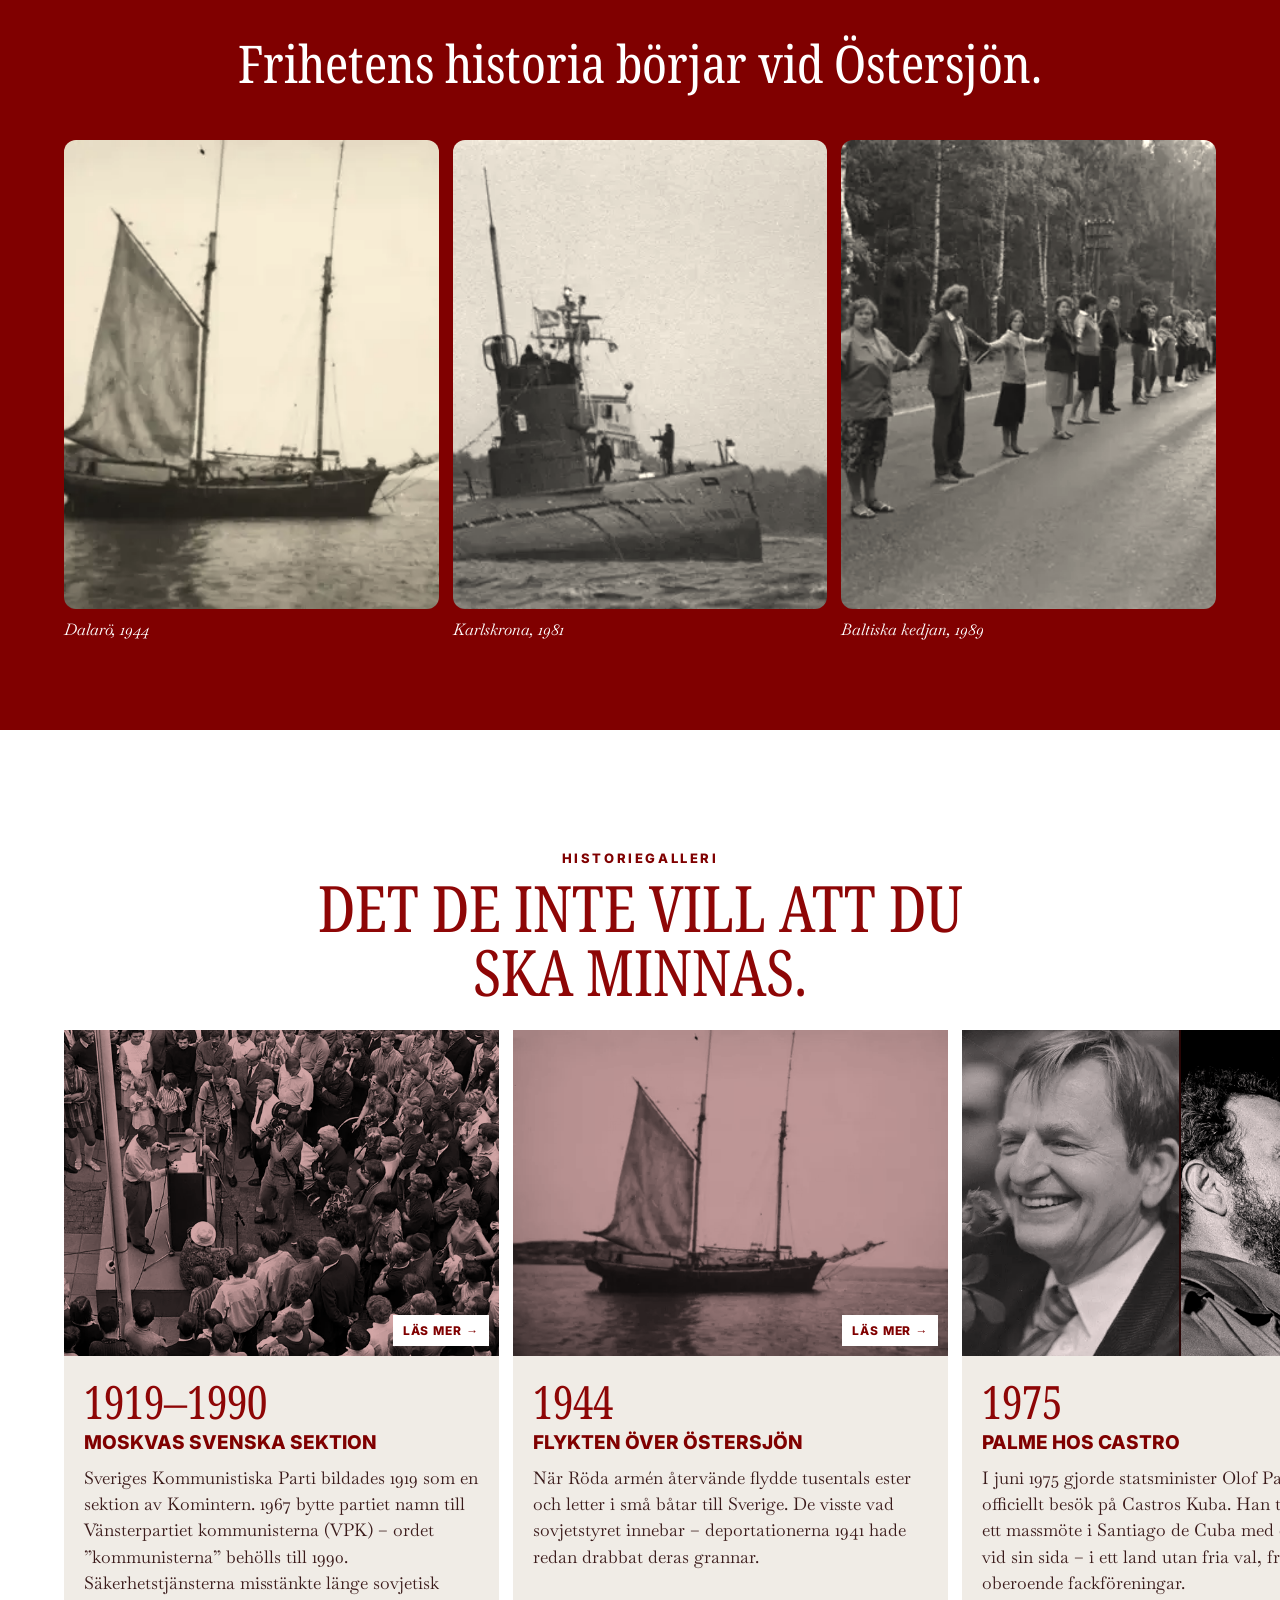
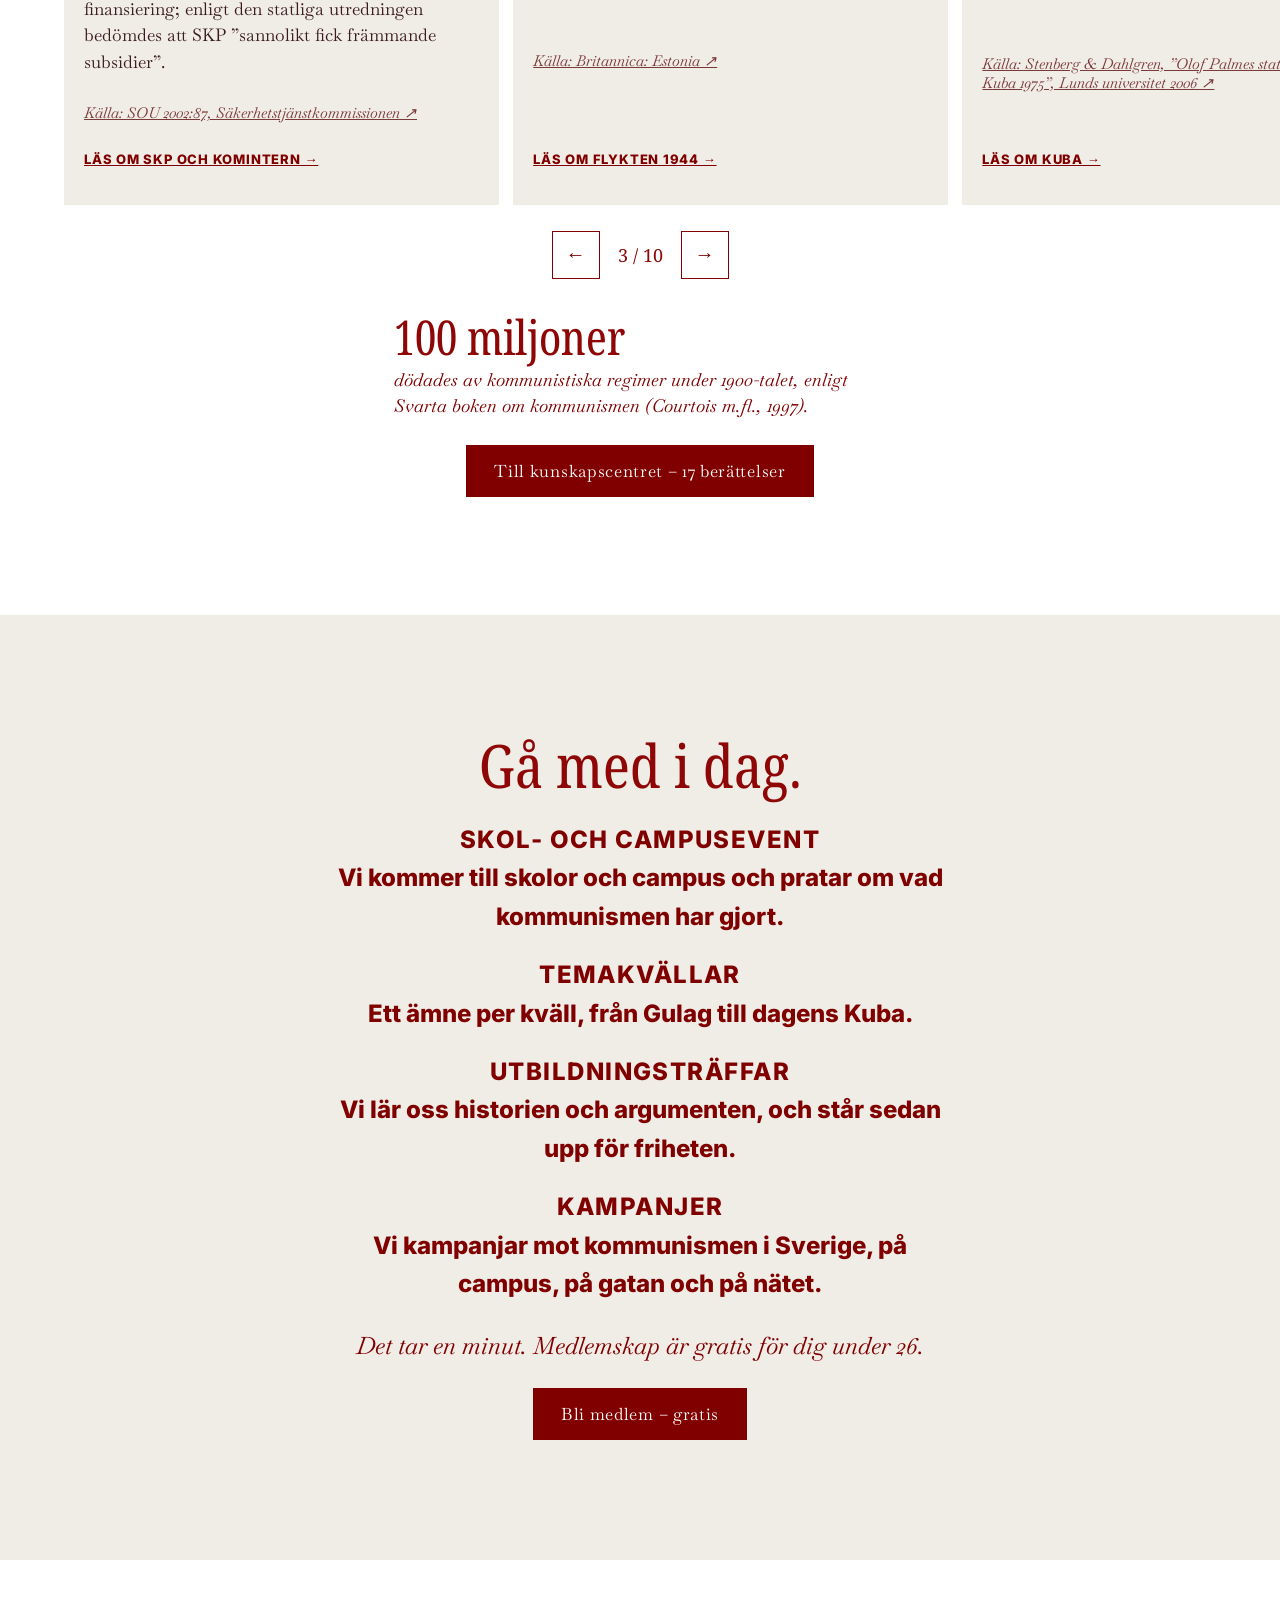
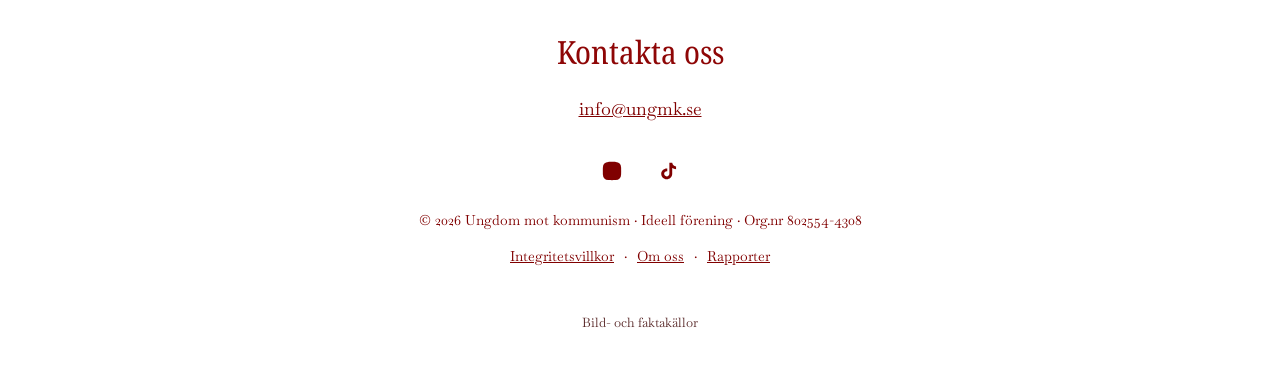
==== commit e0ff6e8a: "synk: rapport under /rapporter/" ====
--- a/index.html
+++ b/index.html
@@ -4,13 +4,13 @@
 <meta name="theme-color" content="#800000"><link rel="icon" href="favicon.svg">
 <link rel="preload" href="fonts/noto-serif-wdth.woff2" as="font" type="font/woff2" crossorigin>
 
-<link rel="stylesheet" href="styles.css?v=18"></head><body>
+<link rel="stylesheet" href="styles.css?v=19"></head><body>
 <a class="skip" href="#main">Hoppa till innehållet</a>
 <header class="hdr" id="hdr">
   <button class="burger" id="burger" aria-label="Öppna meny" aria-expanded="false" aria-controls="menu"><i></i><i></i></button>
   <a class="wm" href="#top" aria-label="Ungdom mot kommunism – startsida"><span class="w1">Ungdom mot</span><span class="w2">kommunism</span></a>
   <a class="hdr-cta" href="https://umk.registra.nu/" target="_blank" rel="noopener">Bli medlem</a>
-  <nav class="menu" id="menu" aria-label="Huvudmeny"><a href="#om">Om oss</a><a href="#historia">Galleri</a><a href="kunskap/">Kunskap</a><a href="kunskap/sverige/">Sverige</a><a href="#ga-med">Gå med</a><a href="#kontakt">Kontakt</a><a class="lang" href="en/" hreflang="en" lang="en"><svg class="flag" viewBox="0 0 60 30" width="24" height="12" aria-hidden="true"><clipPath id="gbc"><path d="M0 0v30h60V0z"/></clipPath><clipPath id="gbt"><path d="M30 15h30v15zv15H0zH0V0zV0h30z"/></clipPath><g clip-path="url(#gbc)"><path d="M0 0v30h60V0z" fill="#012169"/><path d="M0 0l60 30m0-30L0 30" stroke="#fff" stroke-width="6"/><path d="M0 0l60 30m0-30L0 30" clip-path="url(#gbt)" stroke="#C8102E" stroke-width="4"/><path d="M30 0v30M0 15h60" stroke="#fff" stroke-width="10"/><path d="M30 0v30M0 15h60" stroke="#C8102E" stroke-width="6"/></g></svg><span>English</span></a></nav>
+  <nav class="menu" id="menu" aria-label="Huvudmeny"><a href="#om">Om oss</a><a href="#historia">Galleri</a><a href="kunskap/">Kunskap</a><a href="kunskap/sverige/">Sverige</a><a href="rapporter/">Rapporter</a><a href="#ga-med">Gå med</a><a href="#kontakt">Kontakt</a><a class="lang" href="en/" hreflang="en" lang="en"><svg class="flag" viewBox="0 0 60 30" width="24" height="12" aria-hidden="true"><clipPath id="gbc"><path d="M0 0v30h60V0z"/></clipPath><clipPath id="gbt"><path d="M30 15h30v15zv15H0zH0V0zV0h30z"/></clipPath><g clip-path="url(#gbc)"><path d="M0 0v30h60V0z" fill="#012169"/><path d="M0 0l60 30m0-30L0 30" stroke="#fff" stroke-width="6"/><path d="M0 0l60 30m0-30L0 30" clip-path="url(#gbt)" stroke="#C8102E" stroke-width="4"/><path d="M30 0v30M0 15h60" stroke="#fff" stroke-width="10"/><path d="M30 0v30M0 15h60" stroke="#C8102E" stroke-width="6"/></g></svg><span>English</span></a></nav>
 </header>
 <main id="main">
 <section class="hero hw" id="top" aria-labelledby="h1">
@@ -62,7 +62,7 @@
   <h2>Kontakta oss</h2>
   <a class="mail" href="mailto:info@ungmk.se">info@ungmk.se</a>
   <div class="soc"><a href="https://www.instagram.com/ungdommotkommunism/" target="_blank" rel="noopener" aria-label="Instagram"><svg viewBox="0 0 24 24" aria-hidden="true"><path d="M12 7a5 5 0 1 0 0 10 5 5 0 0 0 0-10zm0 8.2a3.2 3.2 0 1 1 0-6.4 3.2 3.2 0 0 1 0 6.4zM17.3 5.5a1.2 1.2 0 1 0 0 2.4 1.2 1.2 0 0 0 0-2.4zM12 2C9.3 2 9 2 7.9 2.1 4.3 2.2 2.2 4.3 2.1 7.9 2 9 2 9.3 2 12s0 3 .1 4.1c.1 3.6 2.2 5.7 5.8 5.8 1.1.1 1.4.1 4.1.1s3 0 4.1-.1c3.6-.1 5.7-2.2 5.8-5.8.1-1.1.1-1.4.1-4.1s0-3-.1-4.1c-.1-3.6-2.2-5.7-5.8-5.8C15 2 14.7 2 12 2z"/></svg></a><a href="https://www.tiktok.com/@ungdommotkommunism" target="_blank" rel="noopener" aria-label="TikTok"><svg viewBox="0 0 24 24" aria-hidden="true"><path d="M16.6 3c.4 2.3 1.9 3.8 4.2 4v3.1c-1.6 0-3-.5-4.2-1.3v6.3c0 3.6-2.9 6-6 6-3.4 0-6-2.7-6-6s2.9-6.1 6.6-5.9v3.2c-1.7-.3-3.4.9-3.4 2.7 0 1.5 1.3 2.8 2.8 2.8 1.6 0 2.9-1.2 2.9-3.1V3z"/></svg></a></div>
-  <p class="small">© 2026 Ungdom mot kommunism · Ideell förening · Org.nr 802554-4308<br><a href="integritet.html">Integritetsvillkor</a> · <a href="om-oss.html">Om oss</a></p>
+  <p class="small">© 2026 Ungdom mot kommunism · Ideell förening · Org.nr 802554-4308<br><a href="integritet.html">Integritetsvillkor</a> · <a href="om-oss.html">Om oss</a> · <a href="rapporter/">Rapporter</a></p>
   <details class="cred"><summary>Bild- och faktakällor</summary><p>Bilder via Wikimedia Commons: ”Escape of Estonians from Soviet power to Sweden, September 1944” – okänd fotograf, public domain. ”Põgenikke Rootsi viinud purjelaev Ellen 24.09.1944 Dalarö sadamas” – okänd fotograf, public domain. ”En rysk U-båt har gått på grund vid Gåsefjärden, Karlskrona” – Jan Collsiöö via Garnisonsmuseet Skaraborg, CC0. ”Baltic Way in Latvia between Cēsis and Valmiera” – Laimonis Stīpnieks, CC BY-SA 4.0. Ung Vänster-rummet: <a href="https://commons.wikimedia.org/wiki/File:Sveriges_riksdag_20260130.png" target="_blank" rel="noopener">Sveriges riksdag 20260130</a> – by LittleGun, derived from:   by GeMet
 
 Original diagram created with help of pa, Public domain. Bilderna är beskurna och tonade. Galleriet: ”VPK Örebro 1968” – Örebro Kuriren/Örebro läns museum, CC BY-SA 4.0. ”Olof Palme” – Firma Hagblom-Foto (Alvin), CC0. ”Fidel Castro, Havana, 1978” – Marcelo Montecino, CC BY-SA 2.0. ”Skulls stupa at Choeung Ek Killing Fields” – shankar s., CC BY 2.0. ”Muzeum Ludobójstwa Tuol Sleng (01)” – Marcin Konsek, CC BY-SA 4.0. ”Xinjiang Internment Map, US-Aus Gov Assessment” – NGA, public domain.<br>Fakta: SOU 2002:87; Ung Vänsters principprogram 2021; SVT; Yale CGP; Forum för levande historia; OHCHR; HRW; Courtois m.fl. (1997); UNESCO; Marinmuseum; Nationalencyklopedin; Britannica. Typsnitt: Baskervville, Noto Serif, Inter (SIL OFL).</p></details>
--- a/styles.css
+++ b/styles.css
@@ -223,3 +223,18 @@
 .pol .back{display:inline-flex;align-items:center;min-height:44px;margin-top:8px}
 @media (min-width:600px){.pol h2{font-size:30px}}@media (min-width:821px){.pol-h{padding-top:80px}.pol h2{font-size:36px}}
 .menu a.lang{display:inline-flex;align-items:center;gap:10px}.menu .flag{display:block;flex:none;border-radius:2px;box-shadow:0 0 0 1px rgba(0,0,0,.12)}@media (max-width:820px){.menu a.lang{font-size:22px;margin-top:10px}}
+
+/* v19: rapportsida */
+.rp{padding:12px var(--pad) 48px}
+.rcard{max-width:52rem;margin:0 auto;display:grid;gap:28px}
+.rcard figure{margin:0}
+.rcard img{width:100%;height:auto;box-shadow:0 16px 40px rgba(128,0,0,.12)}
+.rc-kick{font:800 12px var(--sans);letter-spacing:.2em;text-transform:uppercase;color:var(--m2);margin:0 0 10px}
+.rcard h2{font:400 clamp(32px,8vw,58px)/.95 var(--cond);font-stretch:62.5%;text-transform:uppercase;color:var(--m2);margin:0 0 16px}
+.rcard p{margin:0 0 1.1rem}
+.rc-note{font-size:16px;color:#8a6a6a}
+.rc-acts{display:flex;flex-wrap:wrap;align-items:center;gap:8px 22px;margin-top:6px}
+.rc-acts .btn{text-align:center}
+.rc-view{display:inline-flex;align-items:center;min-height:44px;text-underline-offset:4px}
+@media (min-width:821px){.rcard{grid-template-columns:280px 1fr;align-items:start;gap:48px;padding-top:8px}}
+.rc-sub{font:italic 20px/1.35 var(--bask);margin:0 0 1rem!important;color:var(--m2)}
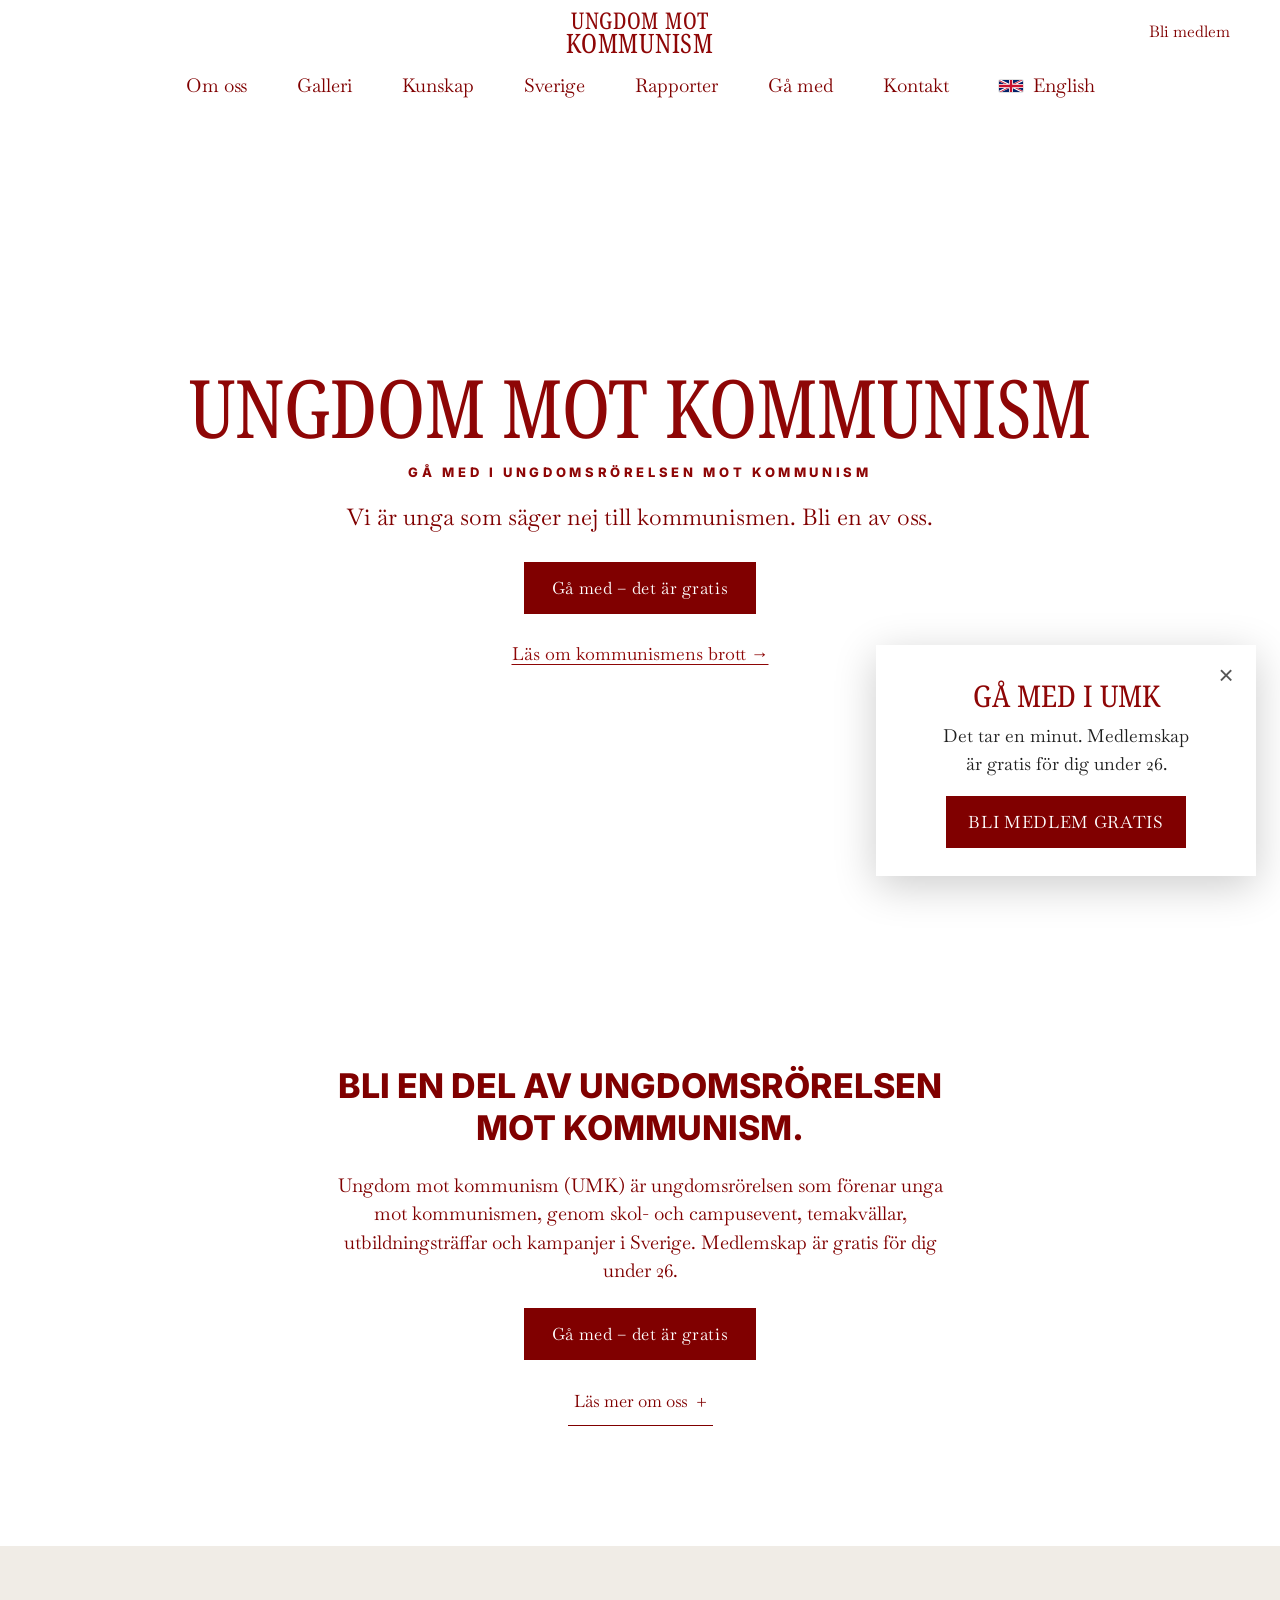
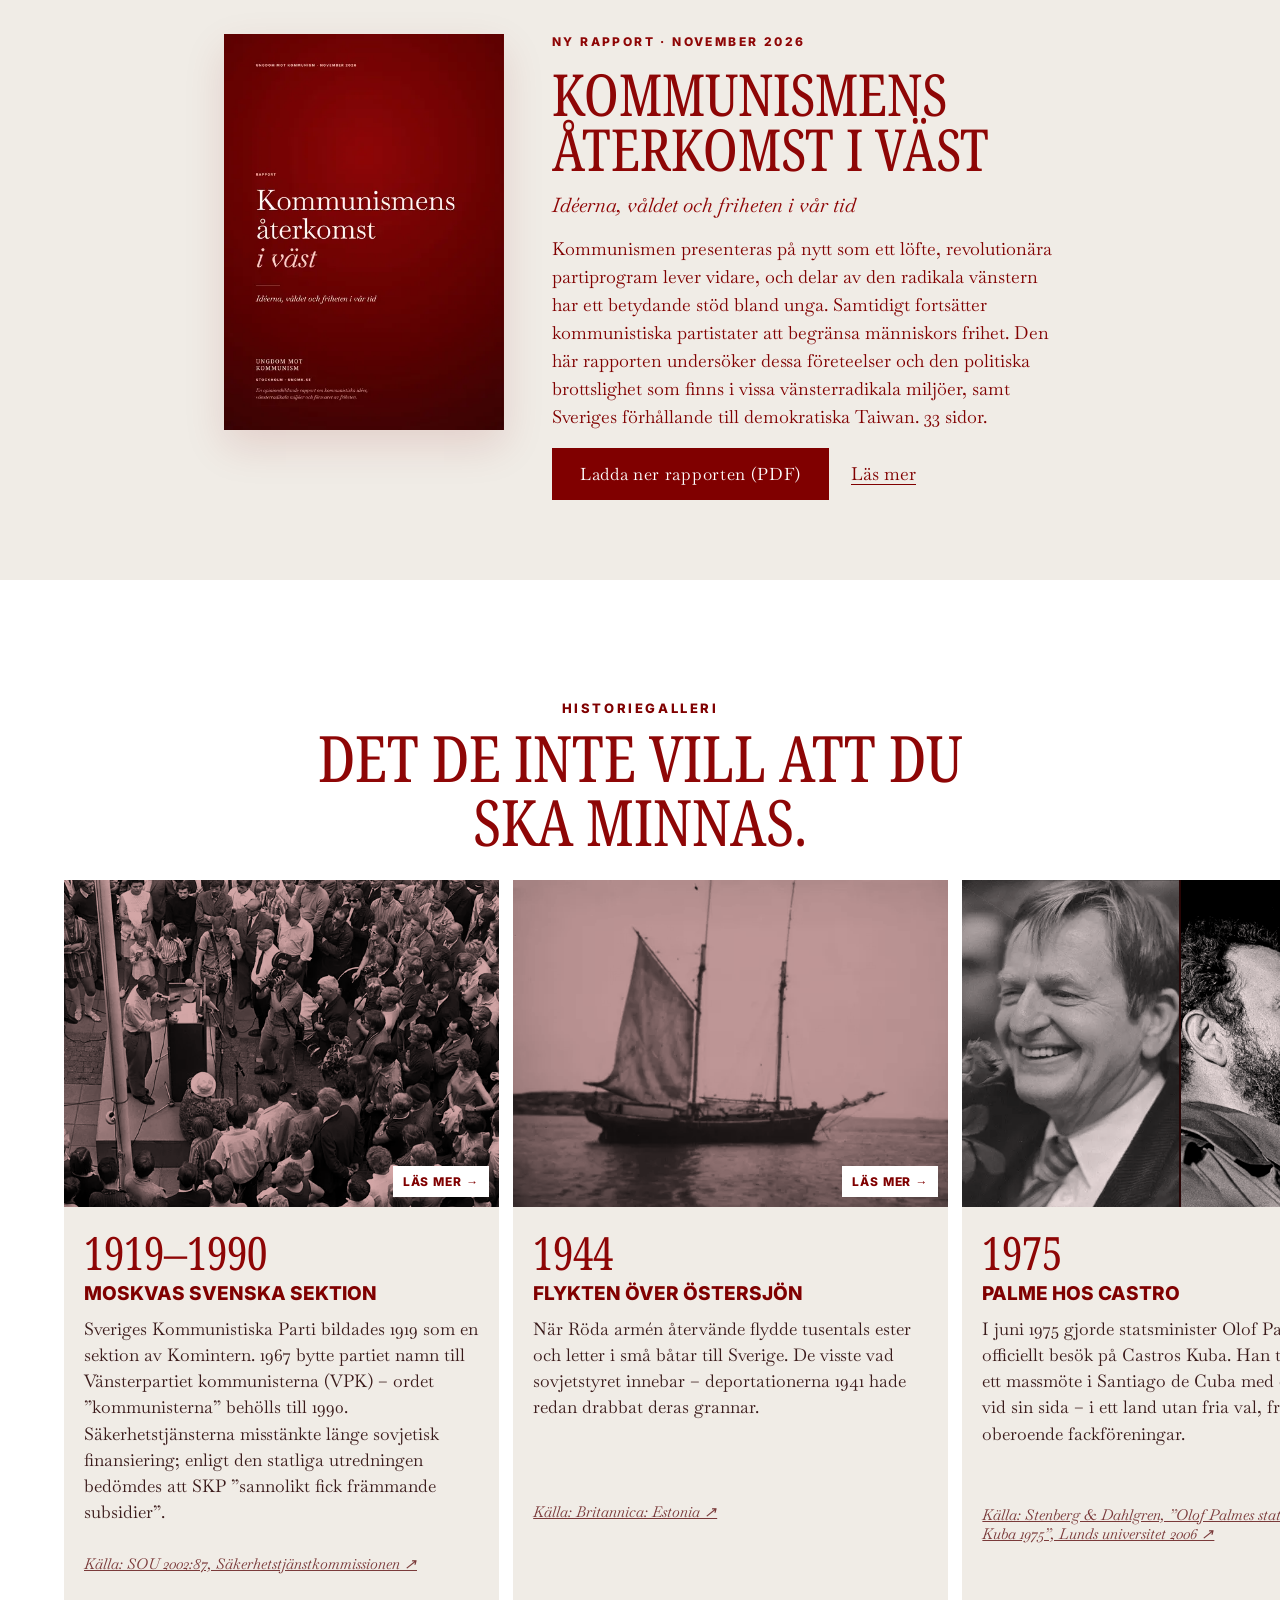
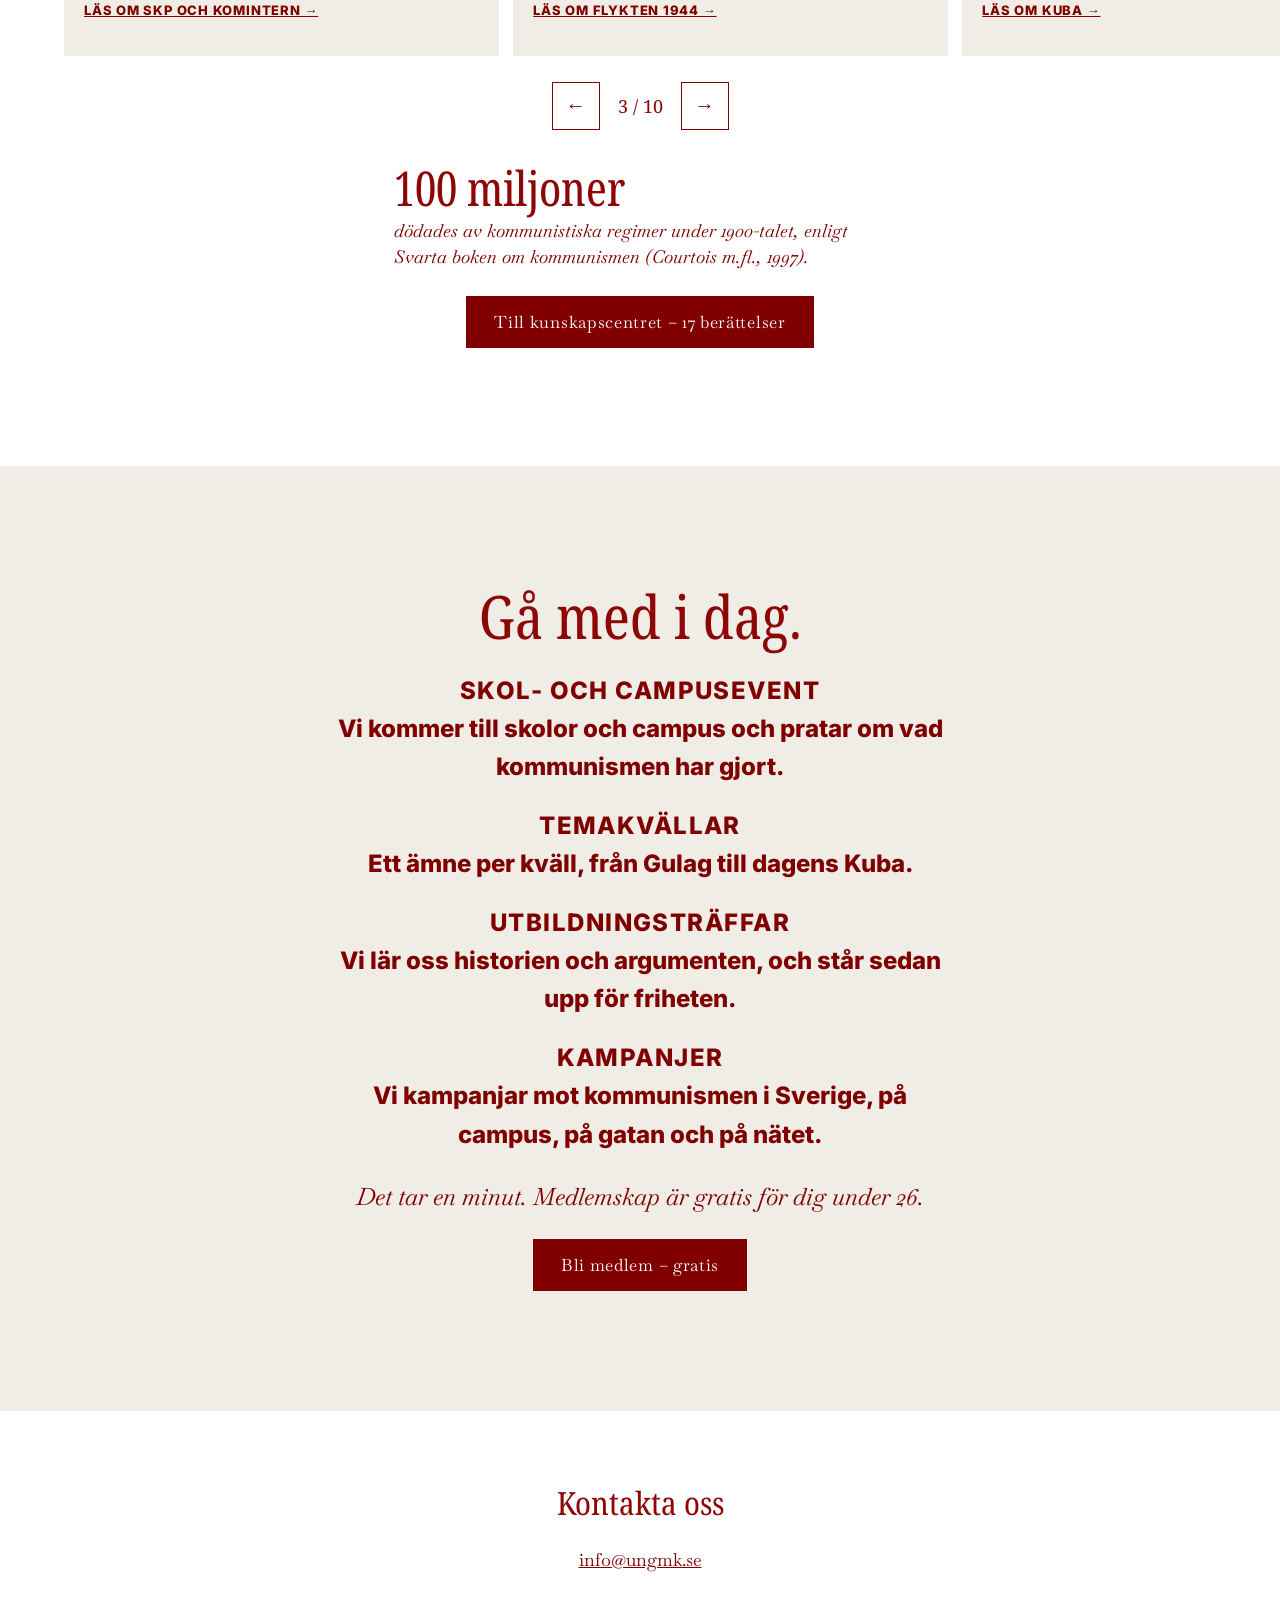
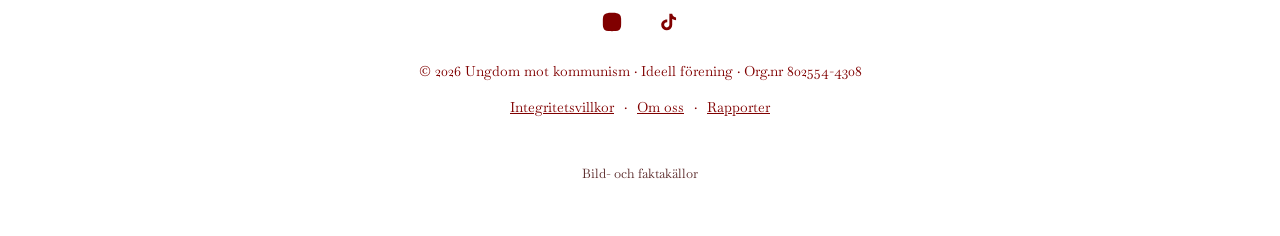
==== commit d1876955: "synk: rapport på förstasidan" ====
--- a/index.html
+++ b/index.html
@@ -4,7 +4,7 @@
 <meta name="theme-color" content="#800000"><link rel="icon" href="favicon.svg">
 <link rel="preload" href="fonts/noto-serif-wdth.woff2" as="font" type="font/woff2" crossorigin>
 
-<link rel="stylesheet" href="styles.css?v=19"></head><body>
+<link rel="stylesheet" href="styles.css?v=20"></head><body>
 <a class="skip" href="#main">Hoppa till innehållet</a>
 <header class="hdr" id="hdr">
   <button class="burger" id="burger" aria-label="Öppna meny" aria-expanded="false" aria-controls="menu"><i></i><i></i></button>
@@ -34,13 +34,25 @@
   </details>
 </section>
 
-<section class="band" aria-labelledby="h-band">
-  <h2 id="h-band" class="band-h">Frihetens historia börjar vid Östersjön.</h2>
-  <div class="strip" tabindex="0" aria-label="Bilder, svep i sidled">
-    <figure><img src="img/ellen-600.webp" srcset="img/ellen-600.webp 600w, img/ellen-1200.webp 1200w" sizes="(max-width:820px) 78vw, 30vw" width="600" height="414" loading="lazy" alt="Segelfartyget Ellen med flyktingar från Estland i Dalarö hamn, 24 september 1944"><figcaption>Dalarö, 1944</figcaption></figure>
-    <figure><img src="img/u137-600.webp" srcset="img/u137-600.webp 600w, img/u137-1200.webp 1200w" sizes="(max-width:820px) 78vw, 30vw" width="600" height="377" loading="lazy" alt="Den sovjetiska ubåten U 137 på grund i Gåsefjärden utanför Karlskrona, 1981"><figcaption>Karlskrona, 1981</figcaption></figure>
-    <figure><img src="img/baltic-600.webp" srcset="img/baltic-600.webp 600w, img/baltic-1200.webp 1200w" sizes="(max-width:820px) 78vw, 30vw" width="600" height="400" loading="lazy" alt="Baltiska kedjan i Lettland mellan Cēsis och Valmiera, 23 augusti 1989"><figcaption>Baltiska kedjan, 1989</figcaption></figure>
-  </div>
+<section class="rp-home" id="rapport" aria-labelledby="h-rapport">
+  <article class="rcard">
+    <figure>
+      <picture>
+        <source type="image/webp" srcset="rapporter/omslag-480.webp 480w, rapporter/omslag-800.webp 800w, rapporter/omslag-kommunismens-aterkomst.webp 1200w" sizes="(min-width:821px) 280px, 86vw">
+        <img src="rapporter/omslag-kommunismens-aterkomst.jpg" width="1200" height="1697" alt="Omslag till rapporten Kommunismens återkomst i väst, från Ungdom mot kommunism" loading="lazy">
+      </picture>
+    </figure>
+    <div>
+      <p class="rc-kick">Ny rapport · november 2026</p>
+      <h2 id="h-rapport">Kommunismens återkomst i väst</h2>
+      <p class="rc-sub">Idéerna, våldet och friheten i vår tid</p>
+      <p>Kommunismen presenteras på nytt som ett löfte, revolutionära partiprogram lever vidare, och delar av den radikala vänstern har ett betydande stöd bland unga. Samtidigt fortsätter kommunistiska partistater att begränsa människors frihet. Den här rapporten undersöker dessa företeelser och den politiska brottslighet som finns i vissa vänsterradikala miljöer, samt Sveriges förhållande till demokratiska Taiwan. 33 sidor.</p>
+      <div class="rc-acts">
+        <a class="btn" href="rapporter/umk-rapport-kommunismens-aterkomst-i-vast.pdf" download="UMK-Kommunismens-aterkomst-i-vast.pdf">Ladda ner rapporten (PDF)</a>
+        <a class="rc-view" href="rapporter/">Läs mer</a>
+      </div>
+    </div>
+  </article>
 </section>
 
 <section class="gal" id="historia" aria-labelledby="h-gal">
@@ -73,5 +85,5 @@
   <h2 id="sheet-h">GÅ MED I UMK</h2><p>Det tar en minut. Medlemskap är gratis för dig under 26.</p>
   <a class="blk" href="https://umk.registra.nu/" target="_blank" rel="noopener">BLI MEDLEM GRATIS</a>
 </div>
-<script src="main.js?v=18" defer></script>
+<script src="main.js?v=20" defer></script>
 </body></html>
--- a/styles.css
+++ b/styles.css
@@ -28,13 +28,6 @@
 .more summary{list-style:none;cursor:pointer;display:inline-flex;align-items:center;gap:8px;min-height:48px;padding:0 6px;border-bottom:1px solid var(--m);font:17px var(--bask)}
 .more summary::-webkit-details-marker{display:none}.more summary::after{content:"+";font-size:20px}.more[open] summary::after{content:"–"}
 .more p{text-align:left;color:#3a1a1a;margin:18px 0 0}
-/* band */
-.band{background:var(--m);color:#fff;padding:60px 0 52px}
-.band-h{font:400 34px/1.05 var(--cond);font-stretch:68%;text-align:center;padding:0 var(--pad);margin-bottom:30px}
-.strip{display:flex;gap:14px;overflow-x:auto;scroll-snap-type:x mandatory;padding:0 var(--pad);scrollbar-width:none}.strip::-webkit-scrollbar{display:none}
-.strip figure{margin:0;flex:0 0 78%;scroll-snap-align:center}
-.strip img{width:100%;aspect-ratio:4/5;object-fit:cover;border-radius:12px;filter:sepia(.25)}
-.strip figcaption{font:italic 16px var(--bask);margin-top:10px}
 /* history */
 .hist{padding:80px 0;text-align:center}
 .hist h2{font:400 36px/1.05 var(--cond);font-stretch:68%;color:var(--m2);padding:0 var(--pad);margin-bottom:30px}
@@ -69,8 +62,6 @@
  .wm{font-size:26px}.hdr-cta{display:block;justify-self:end;grid-column:3;grid-row:1;font-size:16px;text-decoration:none;padding:12px}
  .menu{position:static;grid-column:1/-1;flex-direction:row;opacity:1;visibility:visible;gap:10px;margin-top:6px}.menu a{font-size:19px;min-height:44px}.menu a:hover{opacity:.55}
  .intro{padding:120px 5vw}.caps{font-size:34px}.it{font-size:24px}
- .band{padding:90px 0}.band-h{font-size:52px;margin-bottom:50px}
- .strip{overflow:visible;padding:0 5vw}.strip figure{flex:1}.strip img{transition:transform .8s}.strip figure:hover img{transform:scale(1.03)}
  .hist{padding:120px 0}.hist h2{font-size:56px;margin-bottom:50px}
  .tl{display:grid;grid-template-columns:repeat(3,1fr);gap:20px;overflow:visible;padding:0 5vw}.tl li{padding:32px 28px}
  .join{padding:120px 5vw}.join h2{font-size:60px}.list{font-size:24px;max-width:620px}
@@ -238,3 +229,7 @@
 .rc-view{display:inline-flex;align-items:center;min-height:44px;text-underline-offset:4px}
 @media (min-width:821px){.rcard{grid-template-columns:280px 1fr;align-items:start;gap:48px;padding-top:8px}}
 .rc-sub{font:italic 20px/1.35 var(--bask);margin:0 0 1rem!important;color:var(--m2)}
+
+/* v20: rapport på förstasidan */
+.rp-home{background:var(--cream);padding:56px var(--pad) 64px}
+@media (min-width:821px){.rp-home{padding:80px 5vw}}
